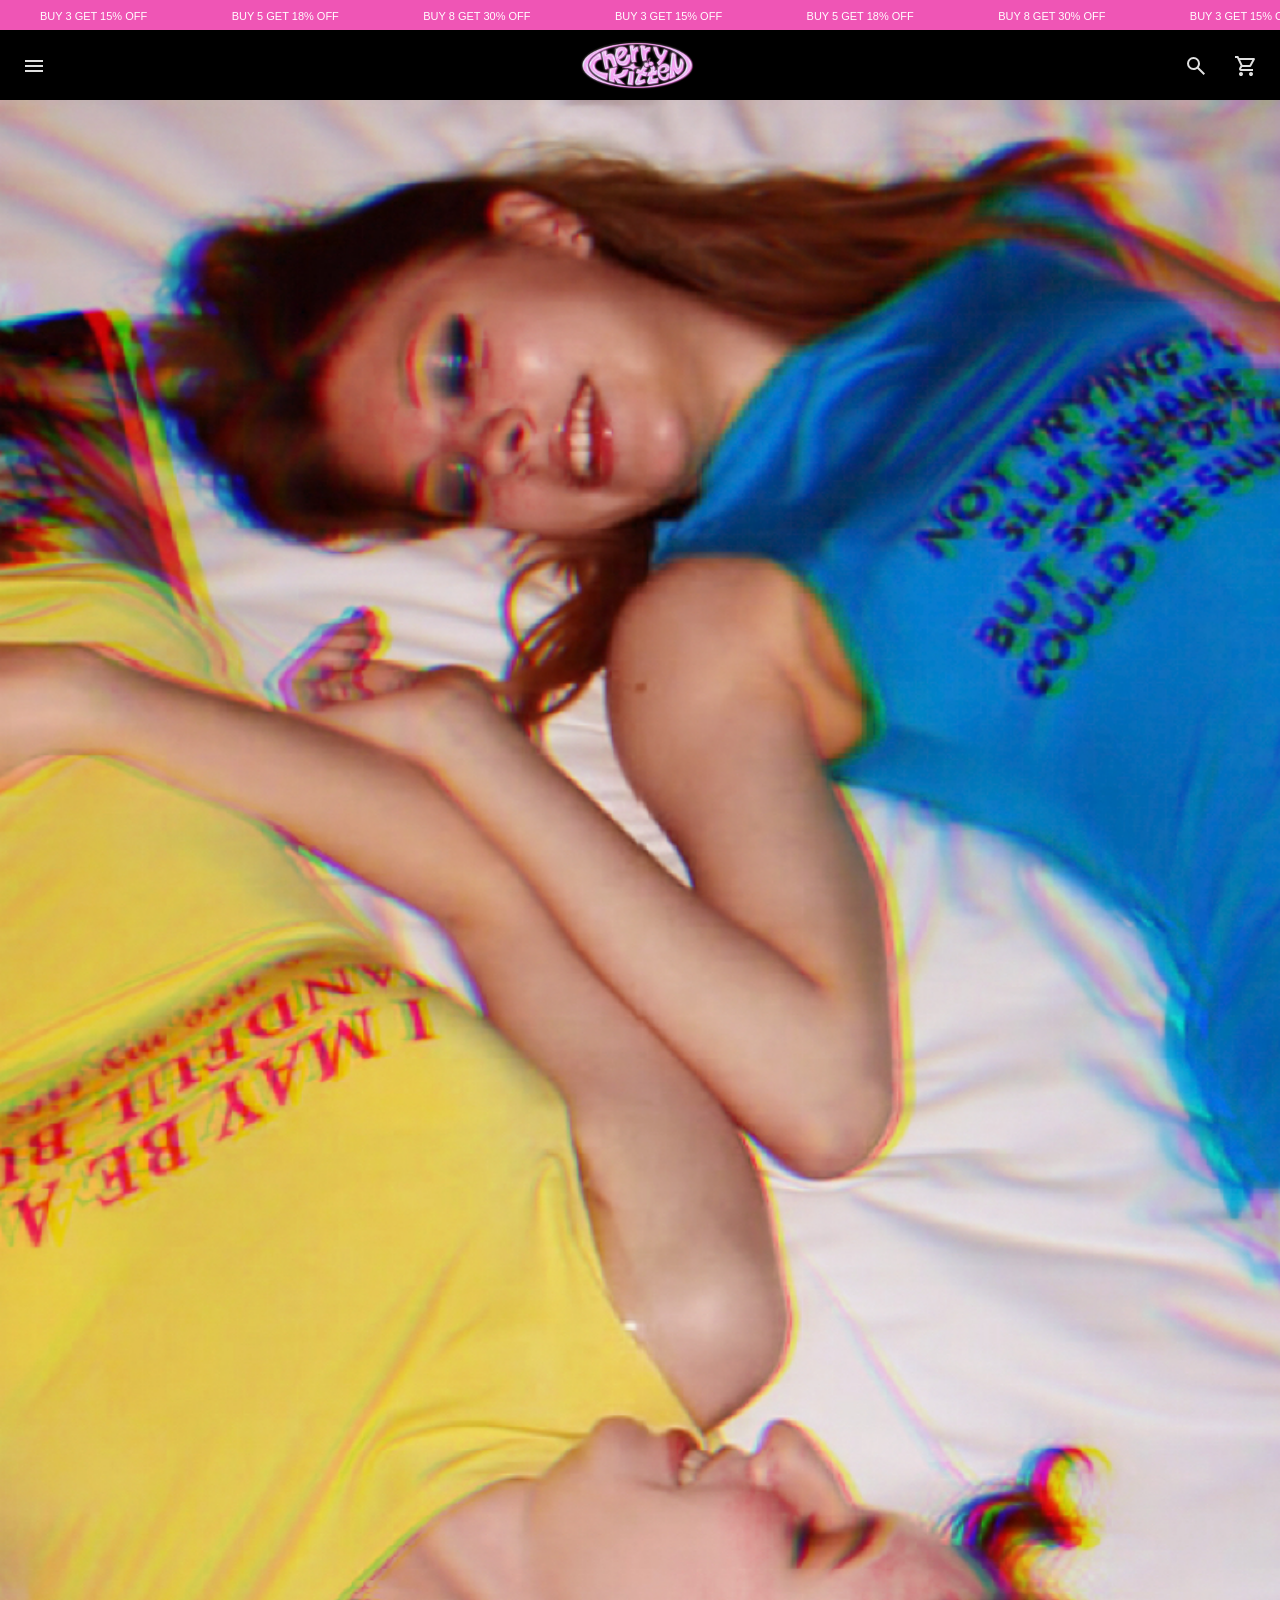
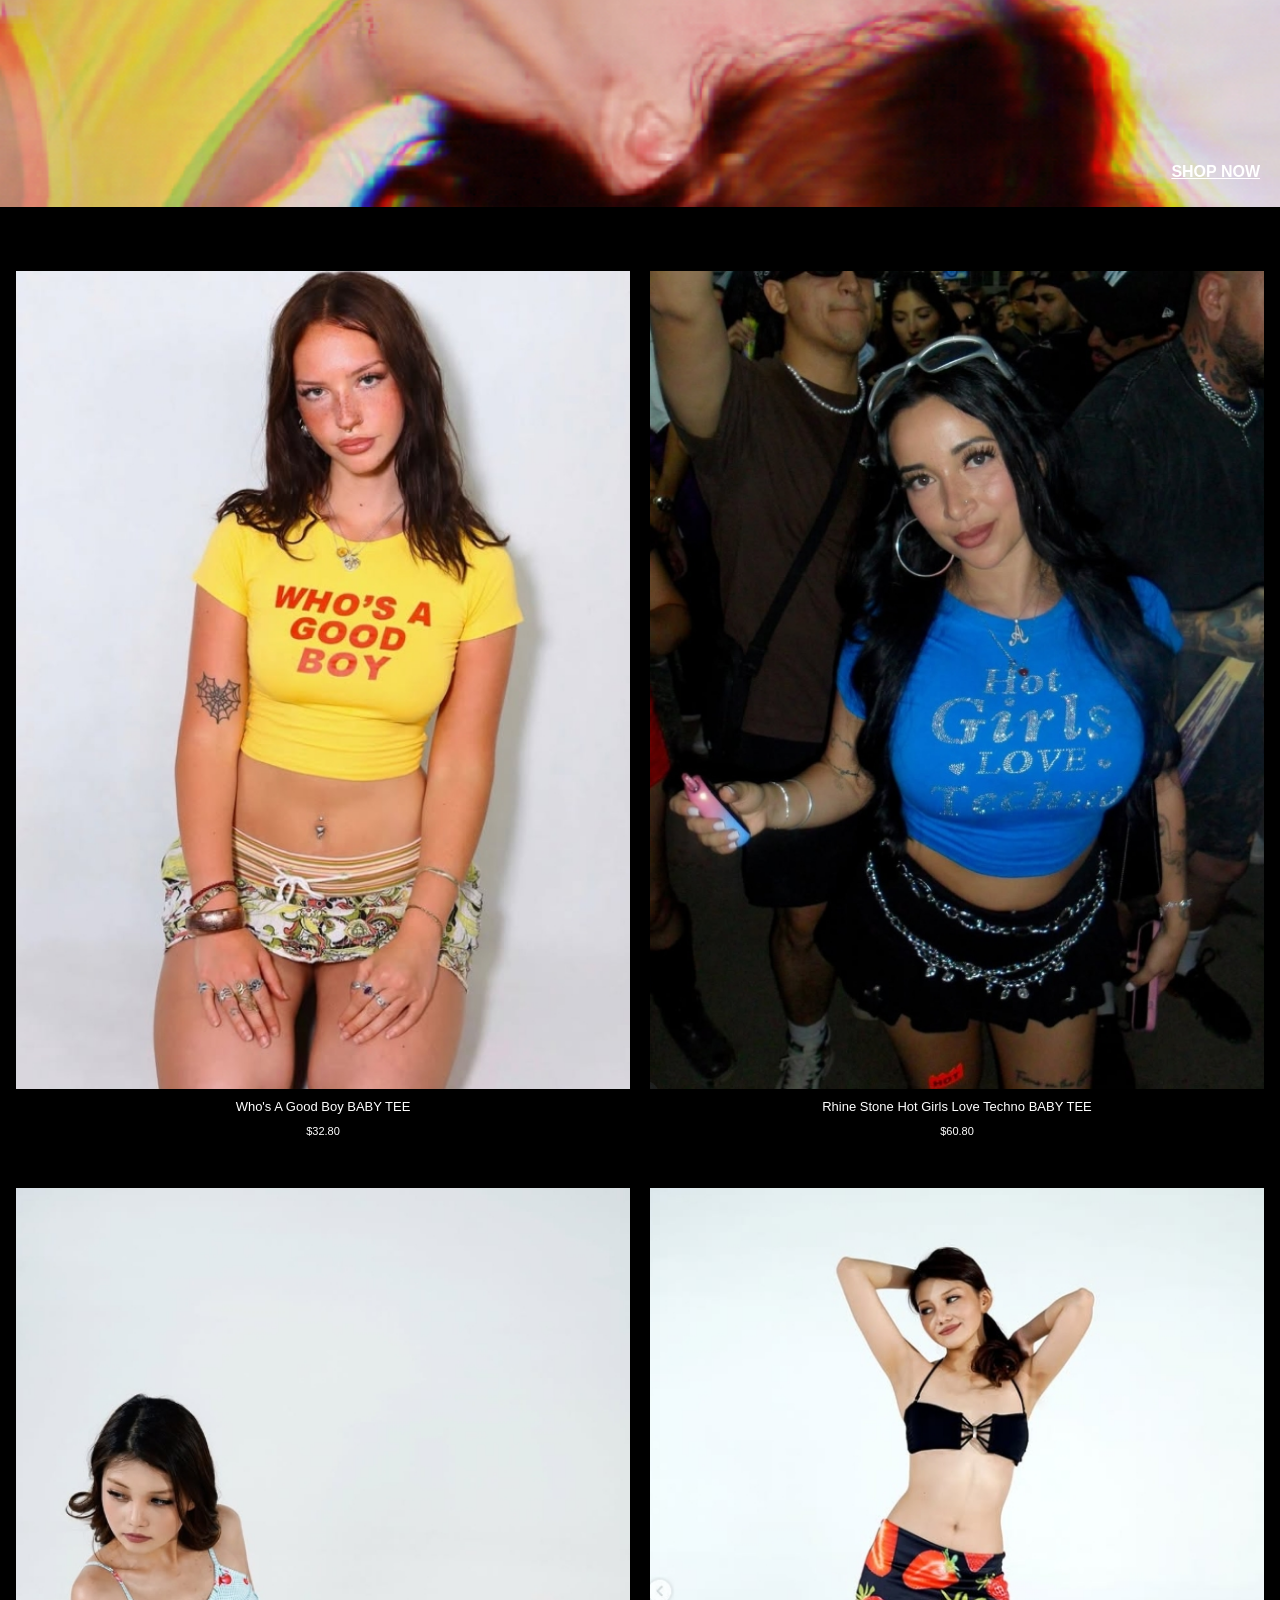
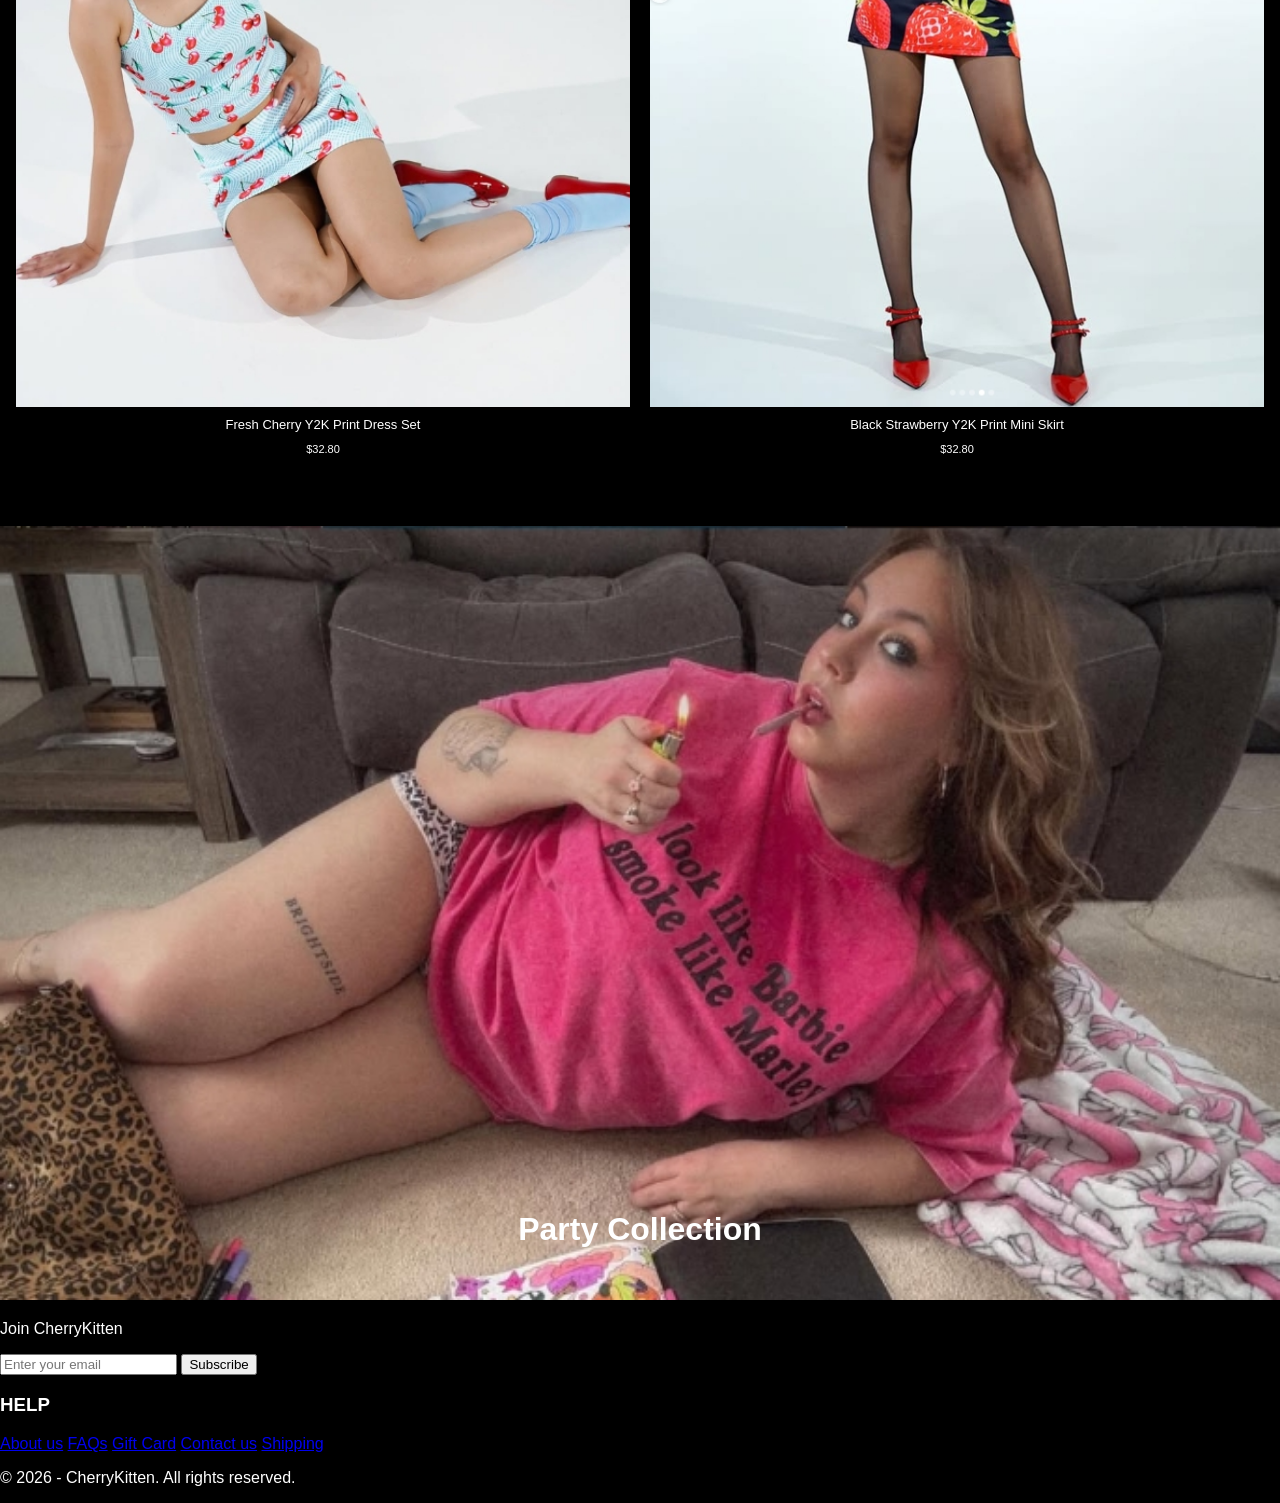
==== index.html @ 21495191 "build homepage: header, product grid, collection section" ====
<!DOCTYPE html>
<html lang="en">
<head>
    <meta charset="UTF-8">
    <meta name="viewport" content="width=device-width, initial-scale=1.0">
    <title>CherryKitten</title>
    <link rel="stylesheet" href="style.css">
</head>
<body>
    <div class="promo-bar">
        <div class="promo-track">
            <span>BUY 3 GET 15% OFF</span>
            <span>BUY 5 GET 18% OFF</span>
            <span>BUY 8 GET 30% OFF</span>
            <span>BUY 3 GET 15% OFF</span>
            <span>BUY 5 GET 18% OFF</span>
            <span>BUY 8 GET 30% OFF</span>
            <span>BUY 3 GET 15% OFF</span>
            <span>BUY 5 GET 18% OFF</span>
            <span>BUY 8 GET 30% OFF</span>
            <span>BUY 3 GET 15% OFF</span>
            <span>BUY 5 GET 18% OFF</span>
            <span>BUY 8 GET 30% OFF</span>
        </div>
    </div>

    <header class="header">
        <button class="icon-btn">
            <img src="images/menu.svg">
        </button>

        <a href="index.html" class="logo">
            <img src="images/logo.avif" alt="CherryKitten Logo">
        </a>

        <div class="header-icons">
            <button class ="icon-btn">
                <img src="images/search.svg">
            </button>

            <button class="icon-btn">
                <img src="images/cart.svg">
            </button>
        </div>
    </header>

    <main>
        
        <section class="hero">
            <img src="images/herobanner4.jpg" alt="Models wearing CherryKitten clothings" class="hero-img">
            <a href="#products" class="shop-link">SHOP NOW</a>
        </section>

        <section id="products" class="products">
            <article class="product-card">
                <img src="images/yellowbabytee.jpeg" alt="Yellow baby tee">
                <h2>Who's A Good Boy BABY TEE</h2>
                <p>$32.80</p>
            </article>

            <article class="product-card">
                <img src="images/bluebabytee.jpeg" alt="Blue baby tee">
                <h2>Rhine Stone Hot Girls Love Techno BABY TEE</h2>
                <p>$60.80</p>
            </article>

             <article class="product-card">
                <img src="images/cherry.jpeg" alt="Cherry print dress set">
                <h2>Fresh Cherry Y2K Print Dress Set</h2>
                <p>$32.80</p>
            </article>

             <article class="product-card">
                <img src="images/strawberry.jpeg" alt="Black Strawberry mini skirt">
                <h2>Black Strawberry Y2K Print Mini Skirt</h2>
                <p>$32.80</p>
            </article>
        </section>

        <section class="collection">
            <img src="images/collection.jpeg" alt="Party collection">
            <h2>Party Collection</h2>
        </section>

    </main>

    <footer class="footer">
        <p>Join CherryKitten</p>

        <form>
            <input type="email" placeholder="Enter your email">
            <button type="submit">Subscribe</button>
        </form>

        <h3>HELP</h3>
        <a href="#">About us</a>
        <a href="#">FAQs</a>
        <a href="#">Gift Card</a>
        <a href="#">Contact us</a>
        <a href="#">Shipping</a>

        <p class="copyright">© 2026 - CherryKitten. All rights reserved.</p>
    </footer>

    <script src="script.js"></script>
</body>
</html>
---- style.css ----
body {
    margin: 0;
    background: black;
    color: white;
    font-family:Arial, Helvetica, sans-serif;
}

.promo-bar {
    background: #ef55b5;
    overflow: hidden;
    white-space: nowrap;
    padding: 6px 0;
}

.promo-track {
    display: inline-block;
    animation: scrollText 20s linear infinite;
}

.promo-track span {
    margin: 0 40px;
    font-size: 11px;
    color: white;
}

@keyframes scrollText {
    0% {
        transform: translateX(0);
    }
    100% {
        transform: translateX(-50%);
    }
}

.header {
    display: grid;
    grid-template-columns: 1fr auto 1fr;
    align-items: center;
    padding:0 16px;
    height: 70px;
    background: black;
}

.logo {
    justify-self:center;
}

.logo img {
    width: 120px;
    align-items: center;
}

.header-icons {
    justify-self: end;
    display: flex;
    gap: 14px;
}

.header > .icon-btn {
    justify-self: start;
}

.icon-btn {
    background: none;
    border: none;
    filter:invert(1);
}

.hero {
    position: relative;
}

.hero img {
    width: 100%;
    justify-self: center;
}

.shop-link {
    position:absolute;
    right: 20px;
    bottom: 30px;
    color: white;
    font-weight: bold;
}

.products {
    display: grid;
    grid-template-columns: repeat(2, minmax(0, 1fr));
    gap: 40px 20px;
    padding: 60px 16px;
}

.product-card {
    text-align: center;
}

.product-card img {
    width: 100%;
    aspect-ratio: 3 / 4;
    object-fit: cover;
    display: block;
}

.product-card h2 {
    font-size: 13px;
    font-weight: normal;
    margin: 10px 0 5px;
}

.product-card p {
    font-size: 11px;
}

.collection {
    position: relative;
}

.collection img {
    width: 100%;
}

.collection h2 {
    position: absolute;
    left: 50%;
    bottom: 30px;
    transform: translateX(-50%);
    font-size: 32px;
    white-space: nowrap;
}
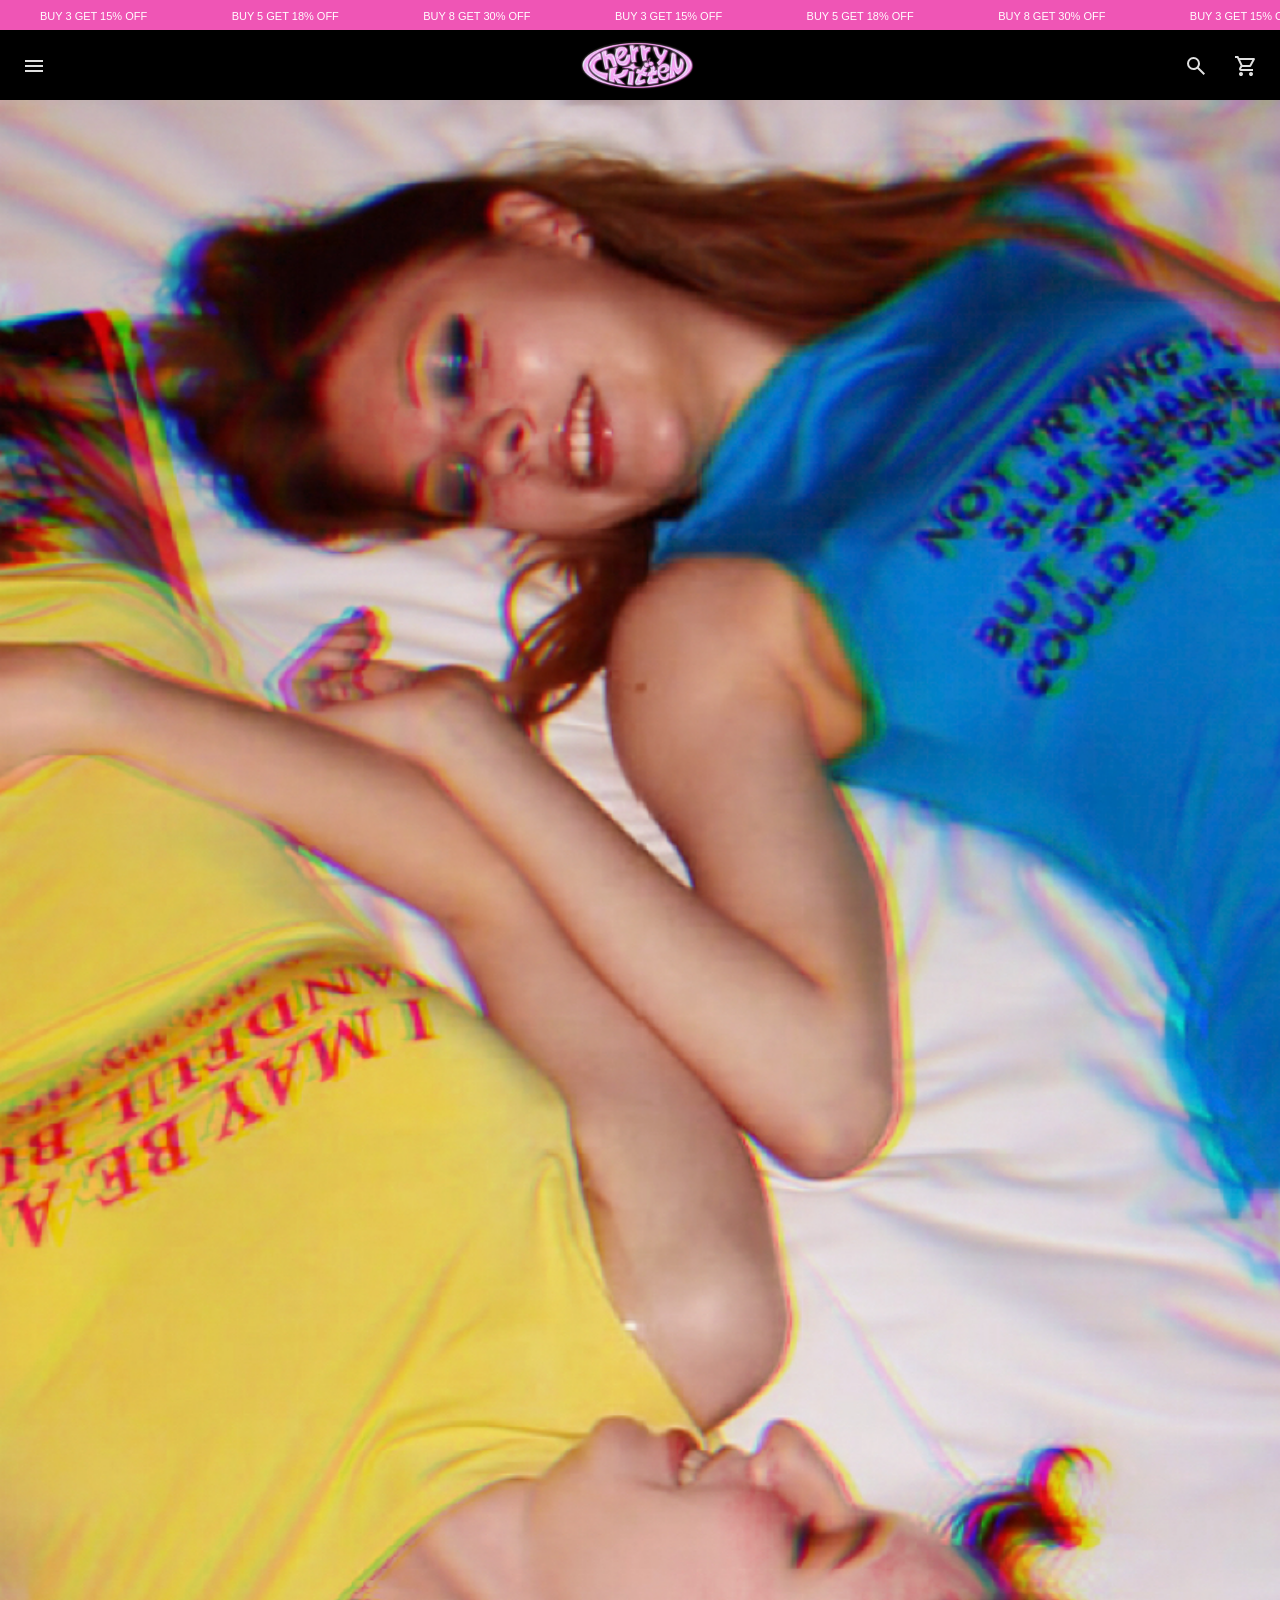
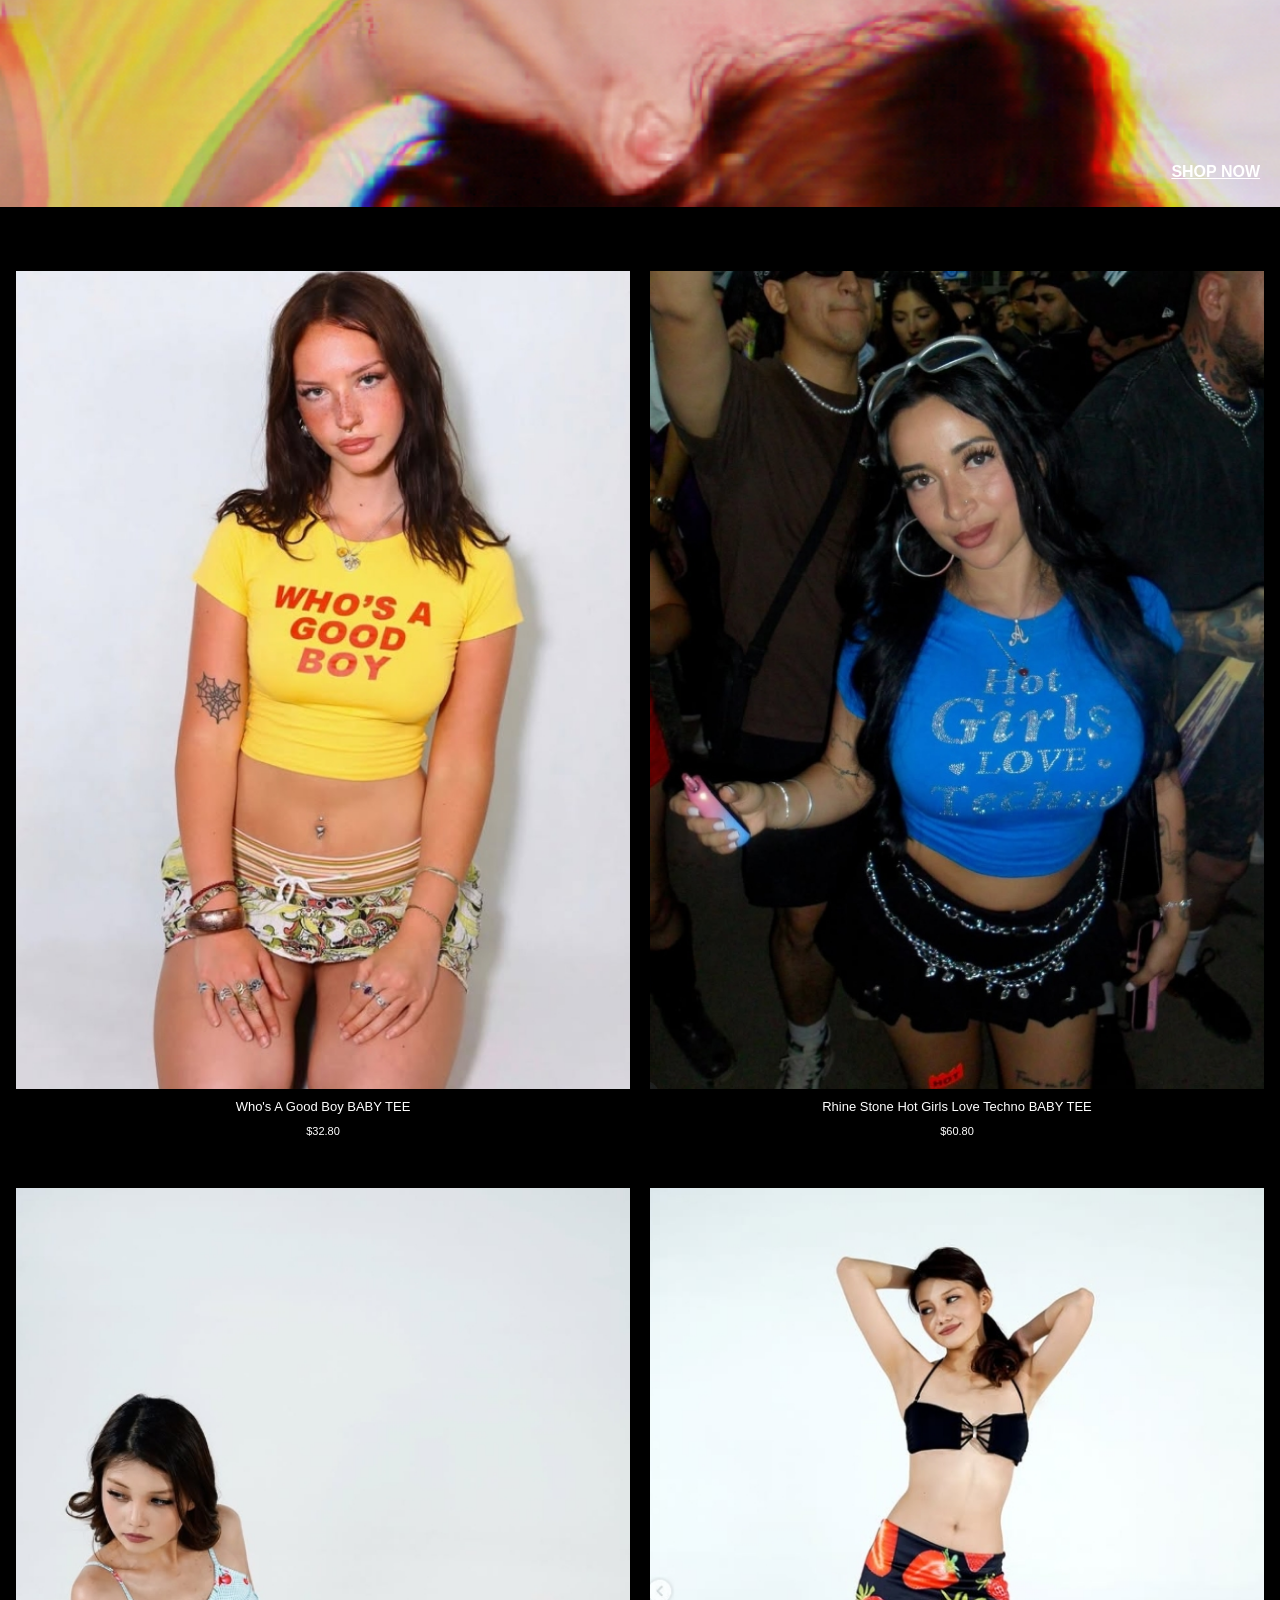
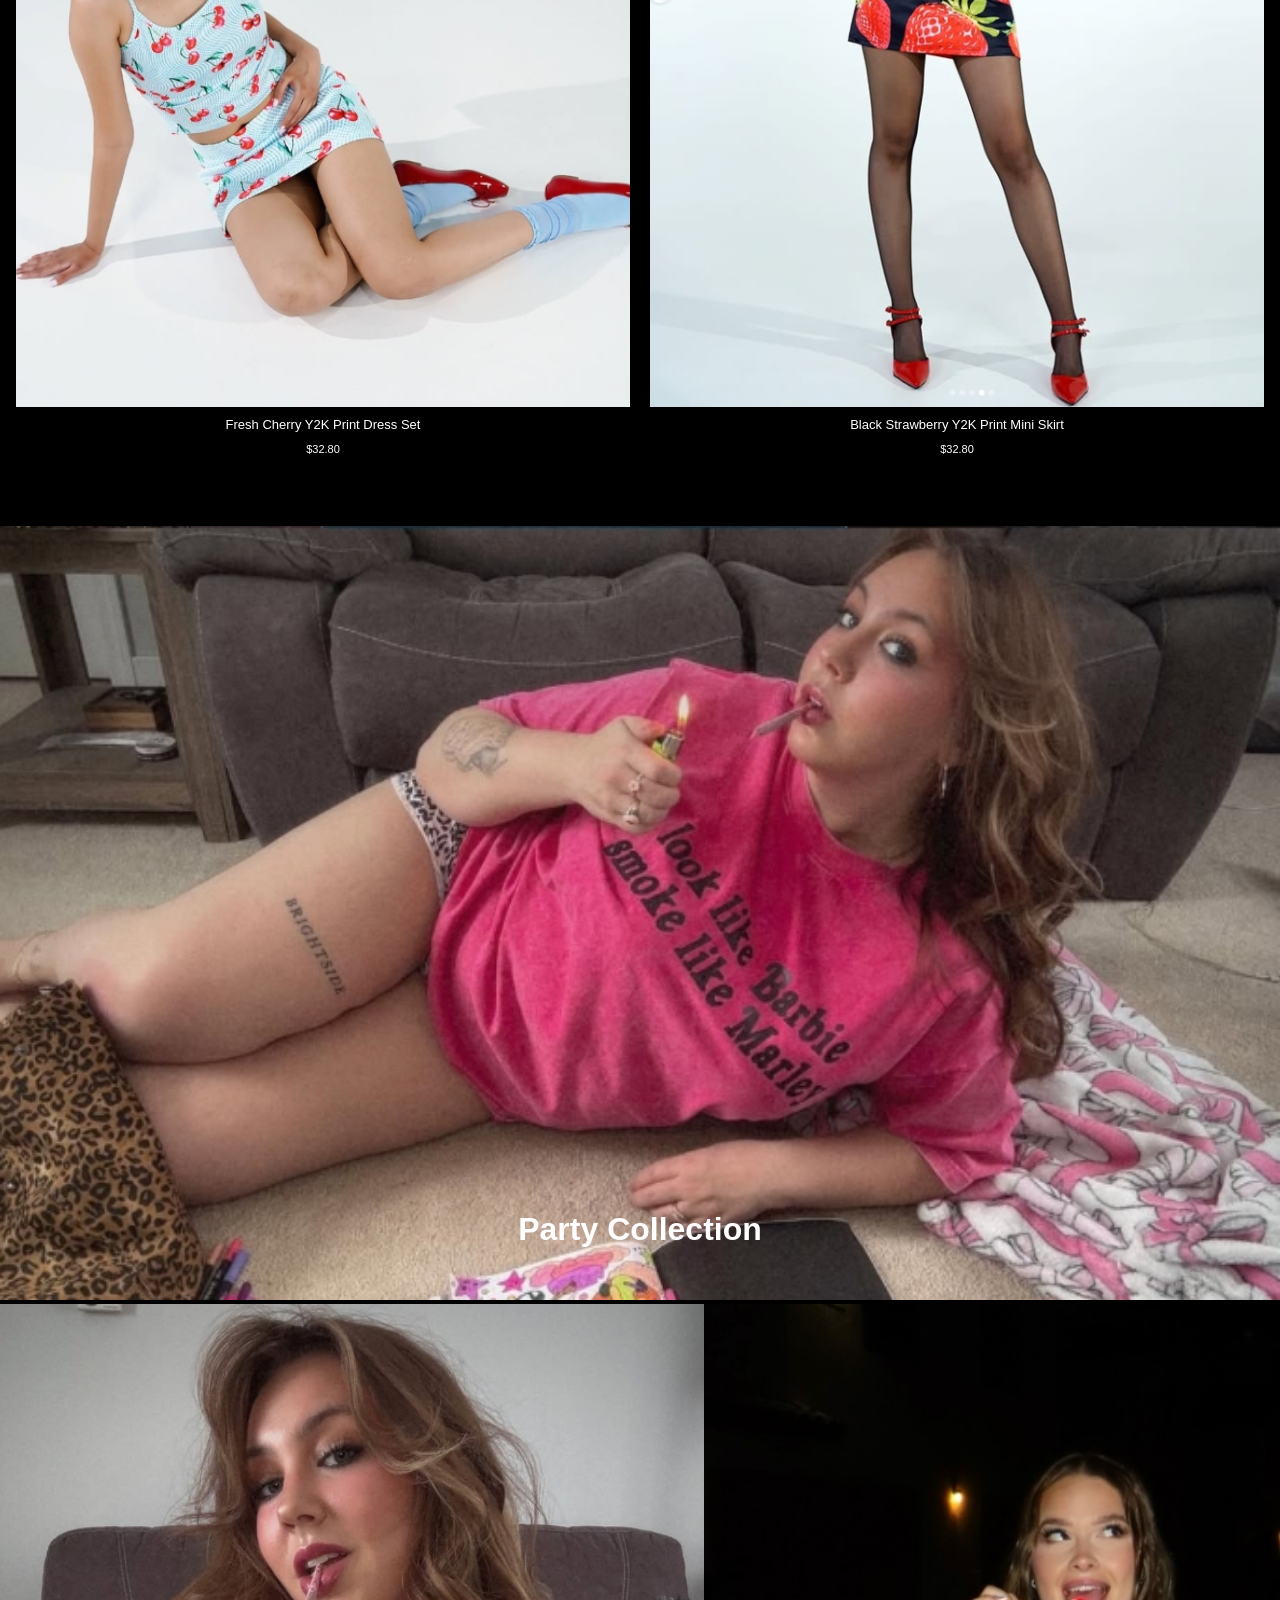
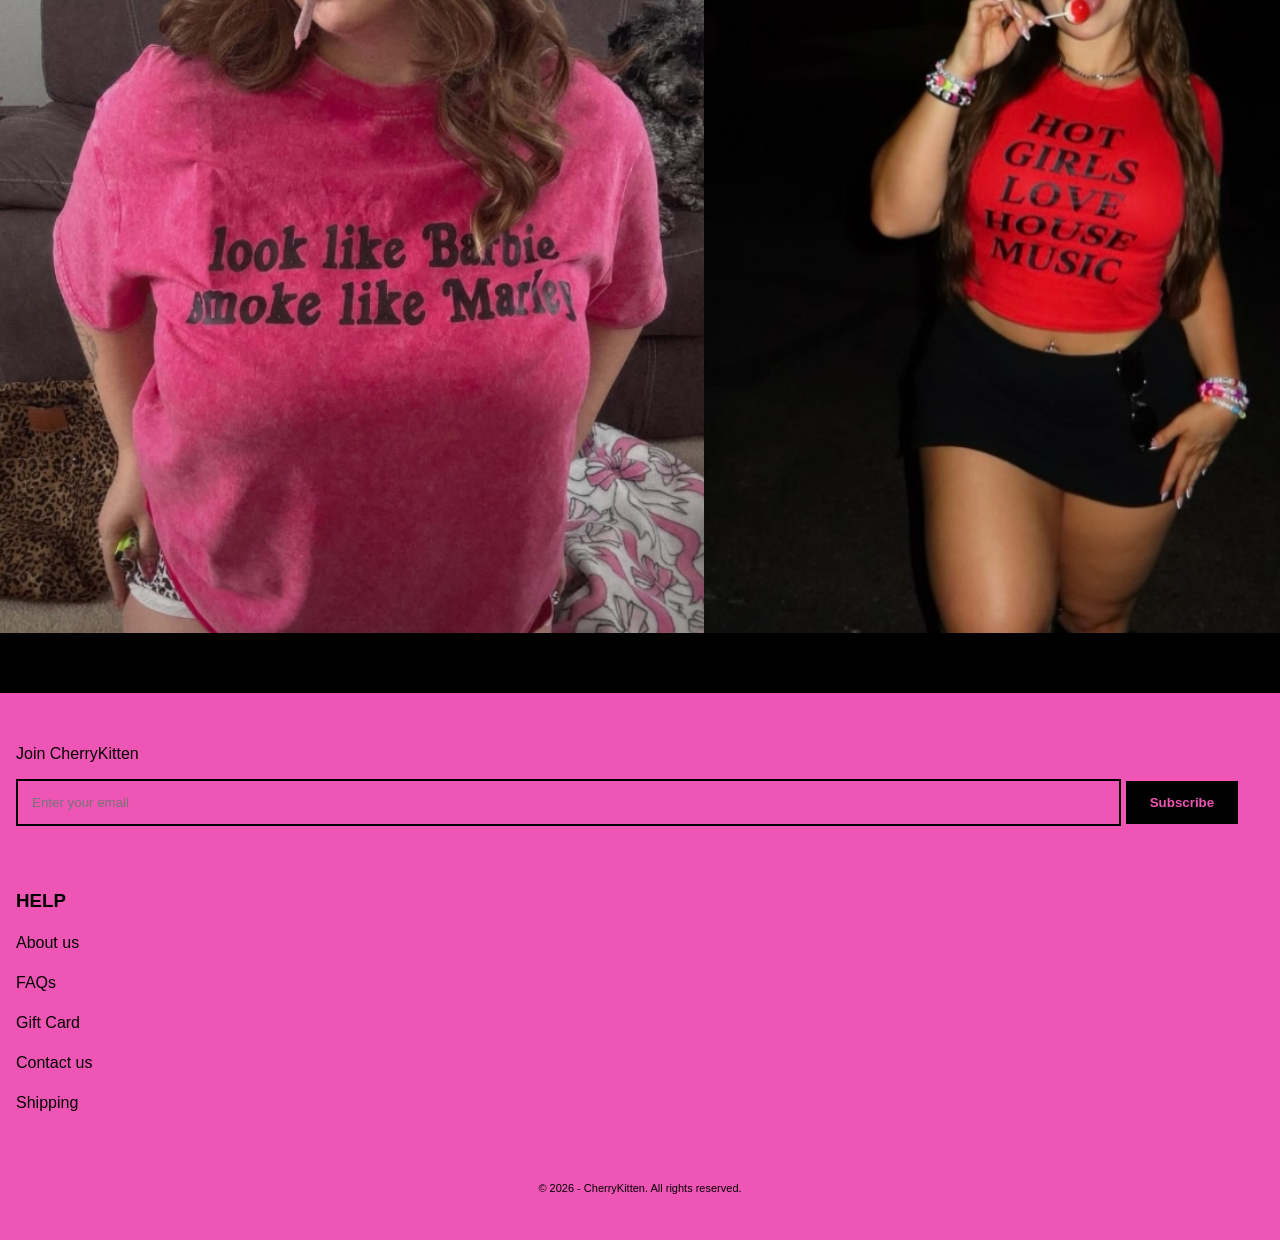
==== commit 480a2e6d: "add horizontal scroll bar under the collection banner" ====
--- a/index.html
+++ b/index.html
@@ -82,6 +82,12 @@
             <h2>Party Collection</h2>
         </section>
 
+        <section class="collection-scroll">
+            <img src="images/partycollection scroll1.jpeg" alt="Collection 1">
+            <img src="images/partycollection scroll2.jpeg" alt="Collection 2">
+            <img src="images/partycollection scroll3.jpeg" alt="Collection 3">
+        </section>
+
     </main>
 
     <footer class="footer">
--- a/style.css
+++ b/style.css
@@ -126,4 +126,61 @@
     transform: translateX(-50%);
     font-size: 32px;
     white-space: nowrap;
-}+}
+
+.collection-scroll {
+    display: flex;
+    overflow-x: auto;
+    gap: 0;
+    background: black;
+}
+
+.collection-scroll img {
+    width: 55%;
+    min-width: 55%;
+    anchor-scope: 3 / 4;
+    object-fit: cover;
+    display: block;
+    margin-bottom: 60px;
+}
+
+.footer {
+    background:#ef55b5;
+    color: black;
+    padding: 36px 16px;
+}
+
+.footer input {
+    width: 86%;
+    padding: 14px;
+    border: 2px solid black;
+    background: transparent;
+    margin-bottom: 14px;
+}
+
+.footer button {
+    background: black;
+    color:#ef55b5;
+    border: none;
+    padding: 14px 24px;
+    font-weight: bold;
+}
+
+.footer h3 {
+    margin-top: 50px;
+}
+
+.footer a {
+    display: block;
+    color: black;
+    text-decoration: none;
+    margin: 22px 0;
+}
+
+.copyright {
+    text-align: center;
+    margin-top: 70px;
+    margin-bottom: 10px;
+    font-size: 11px;
+}
+
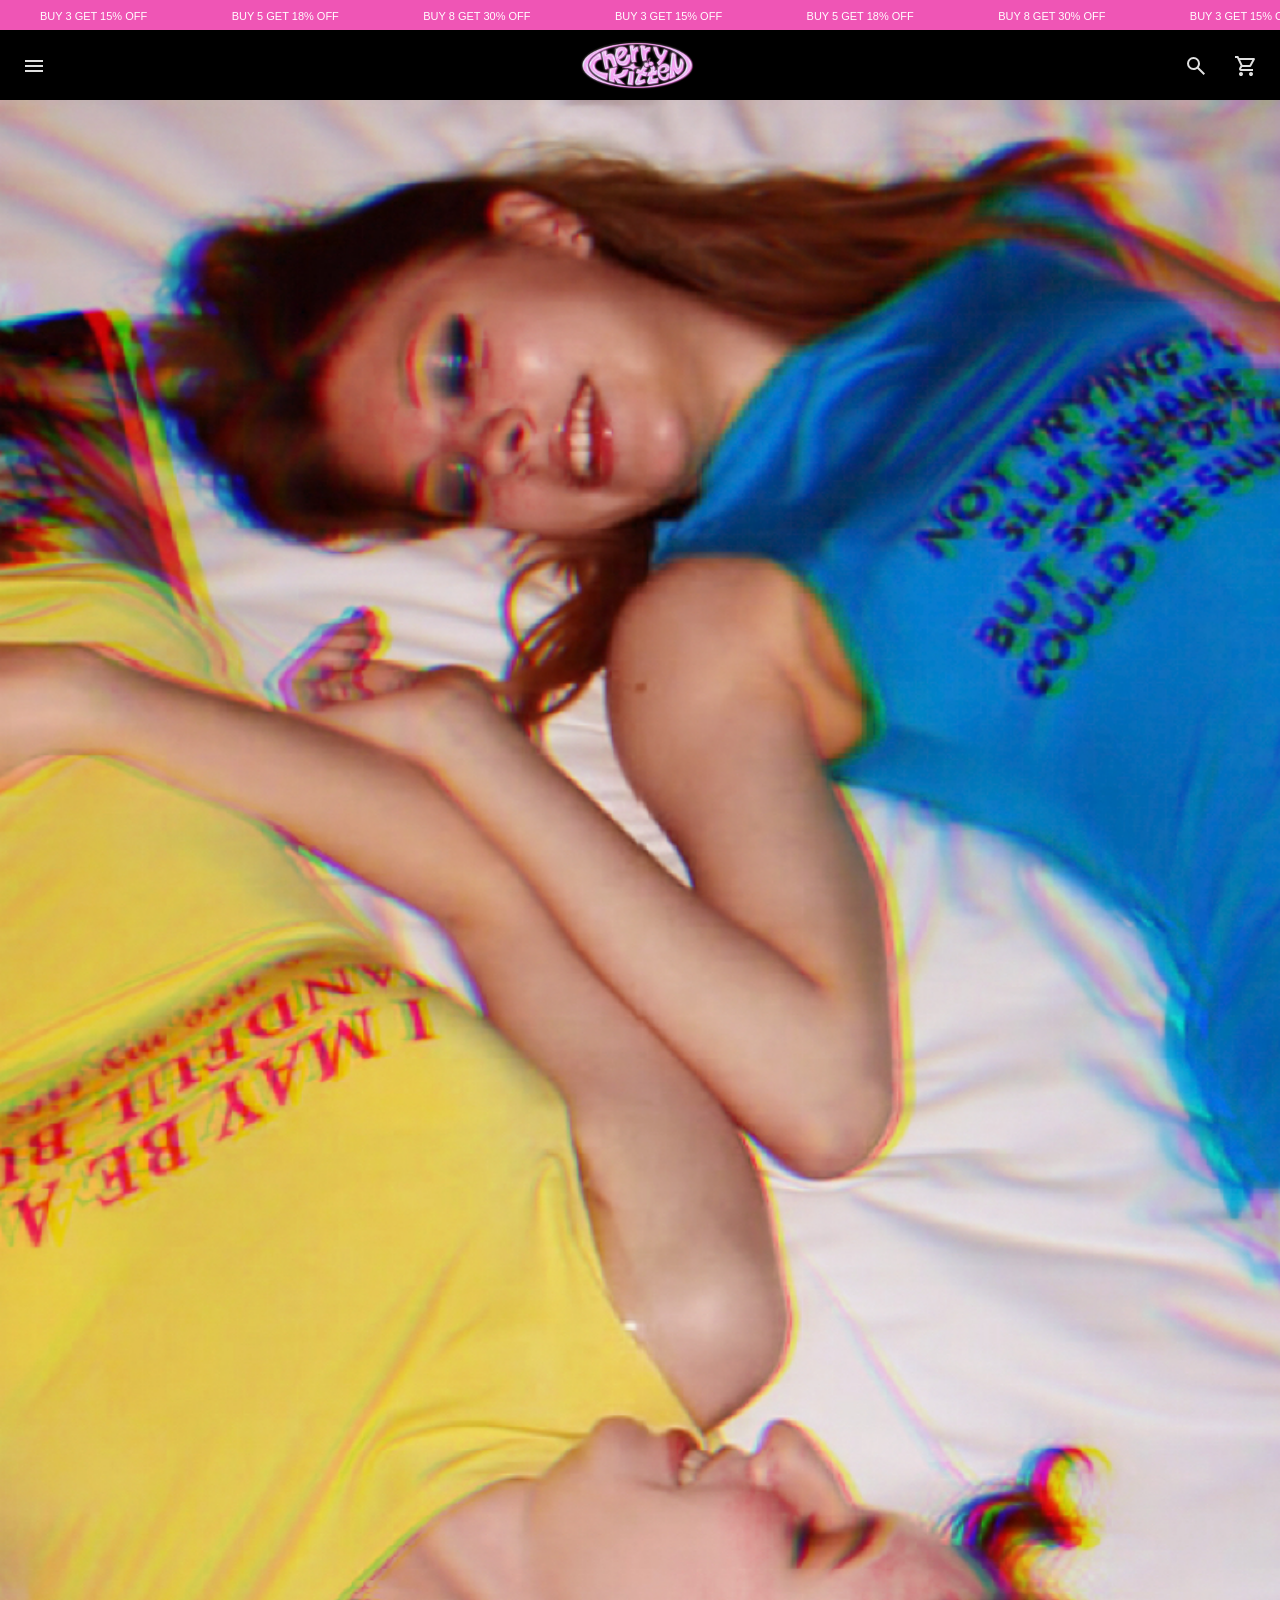
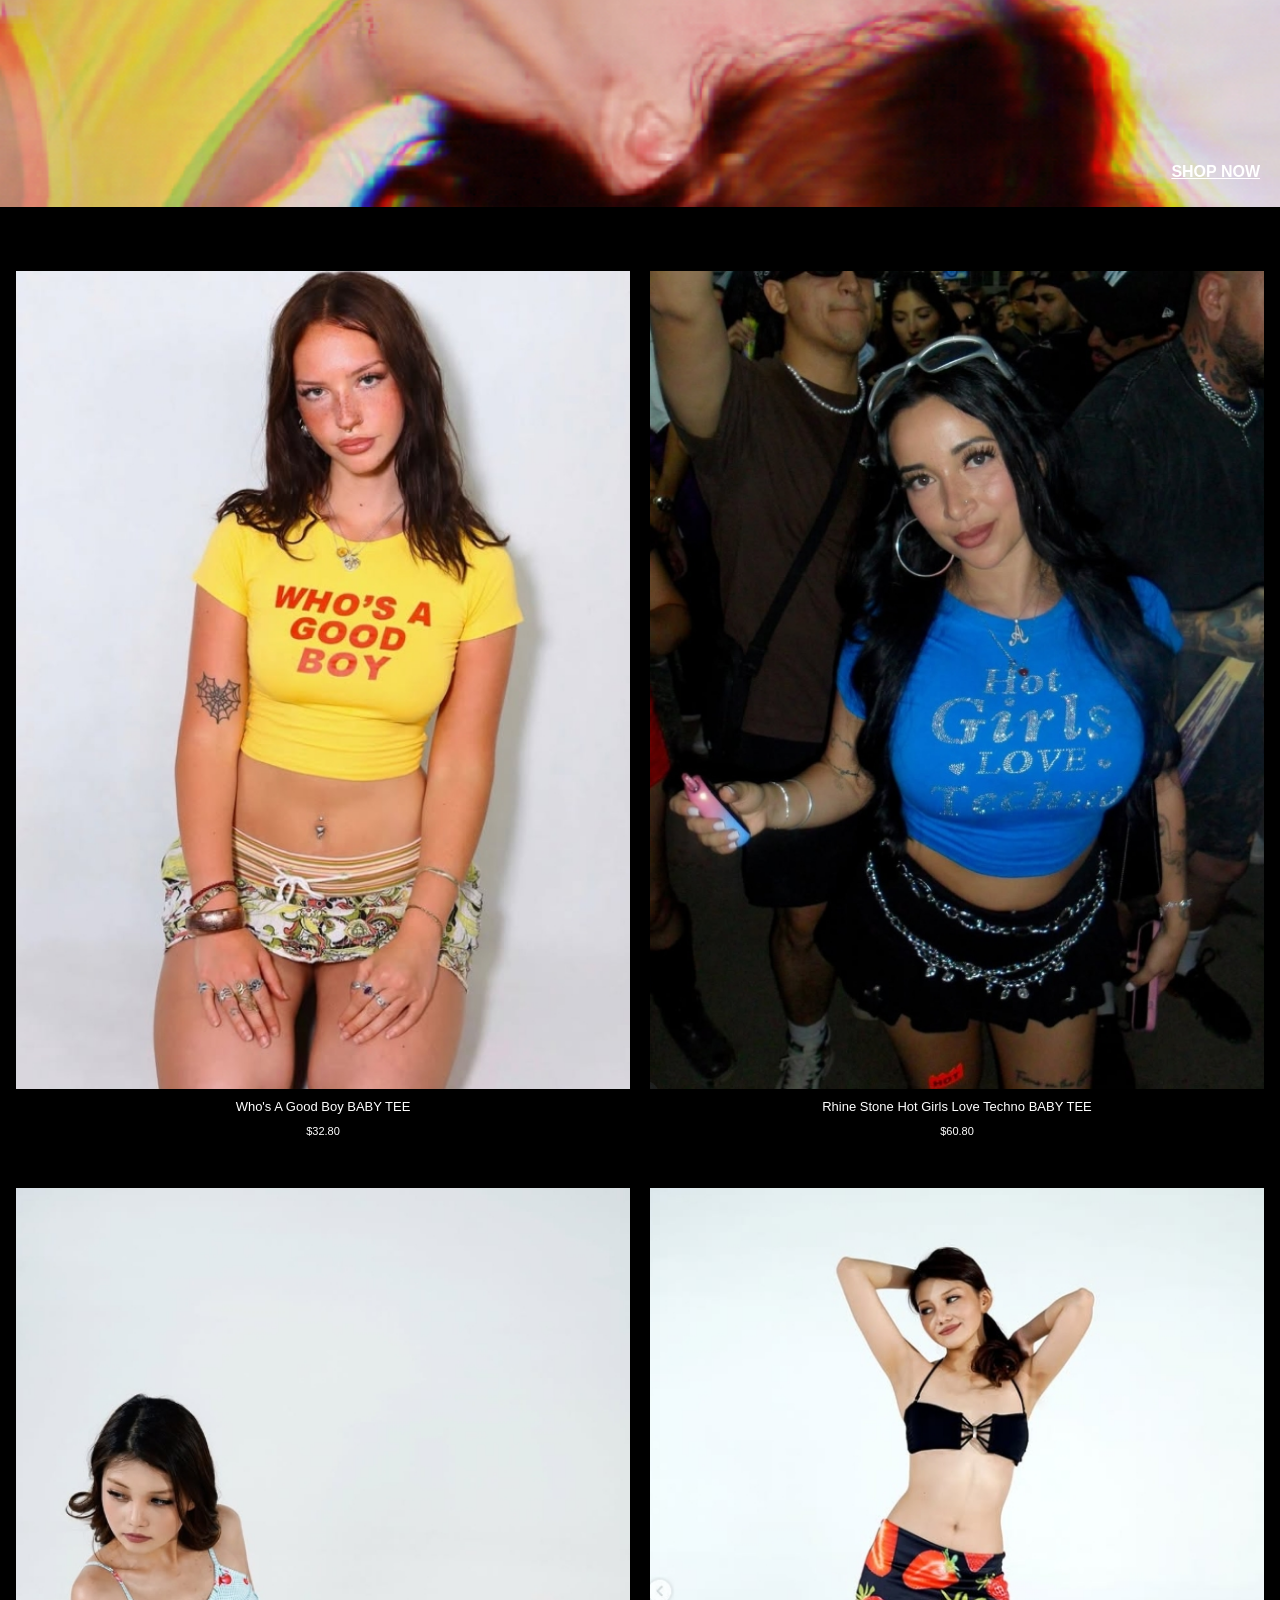
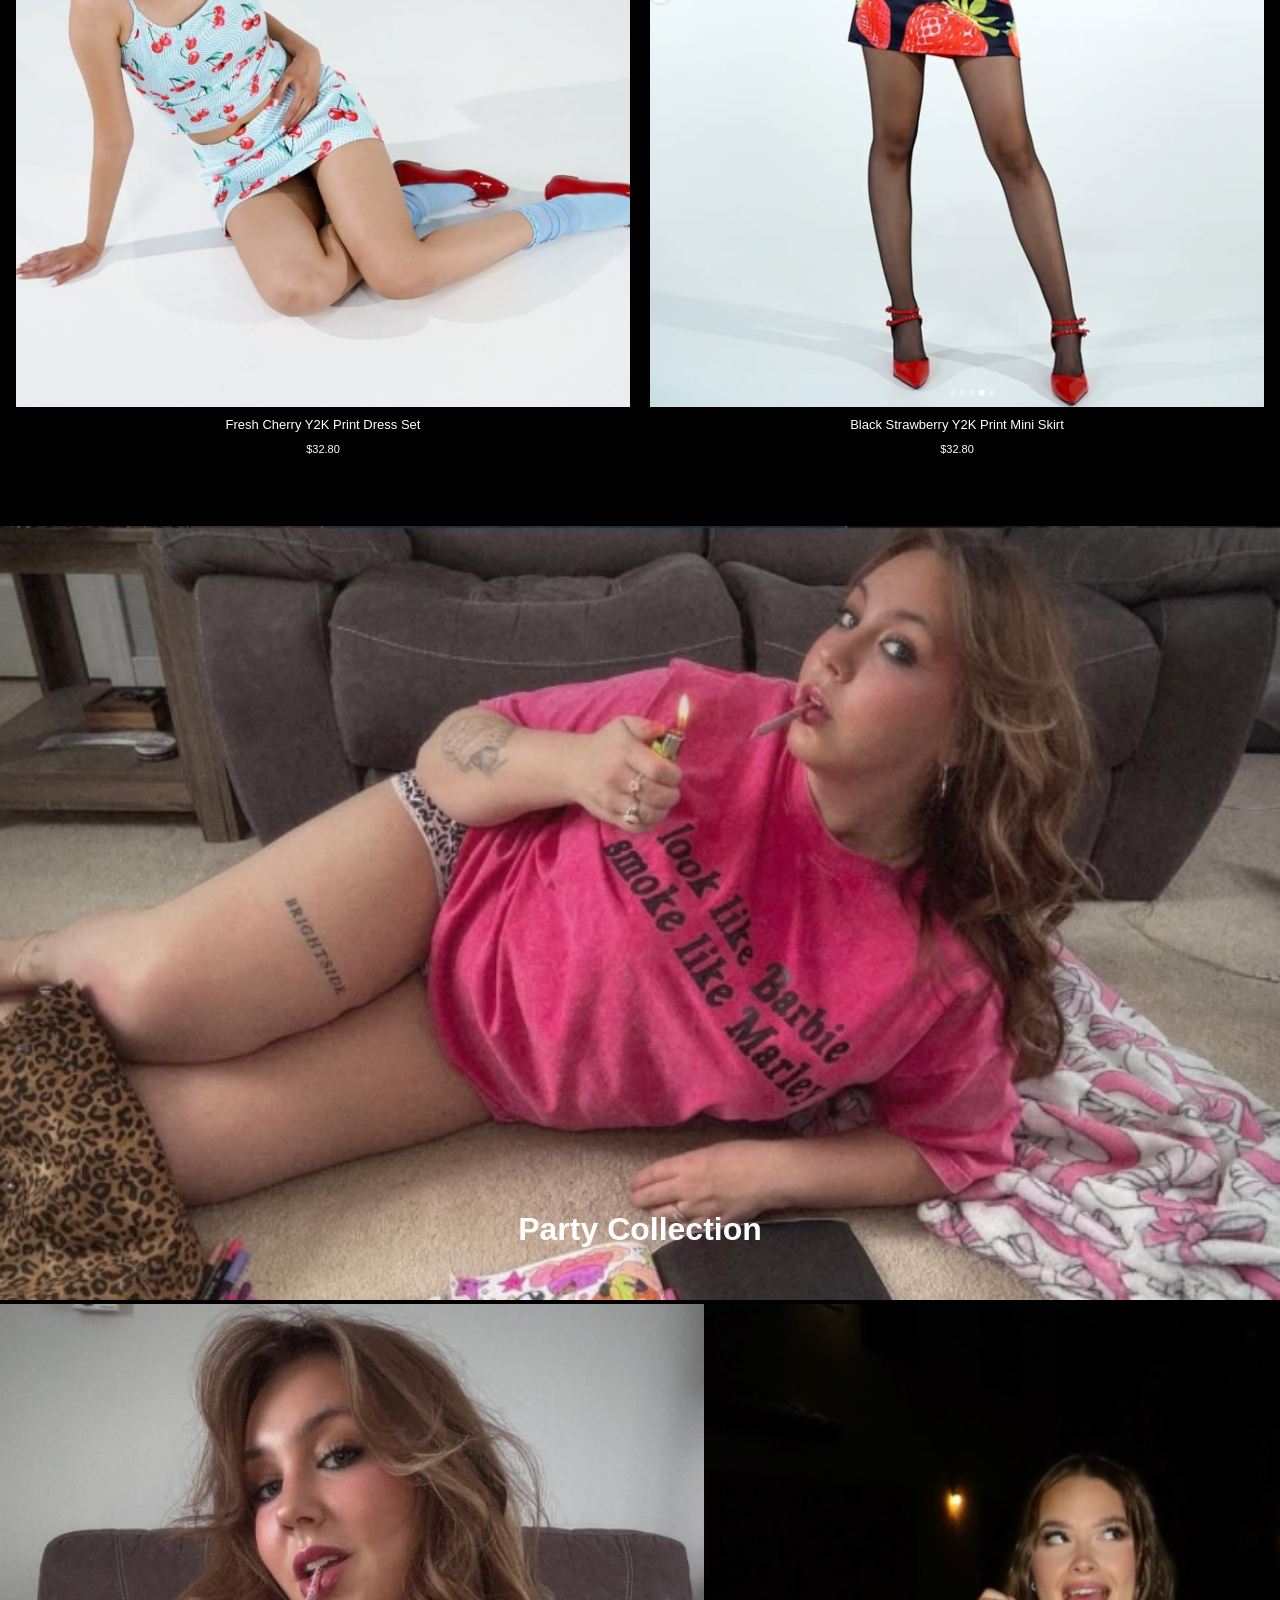
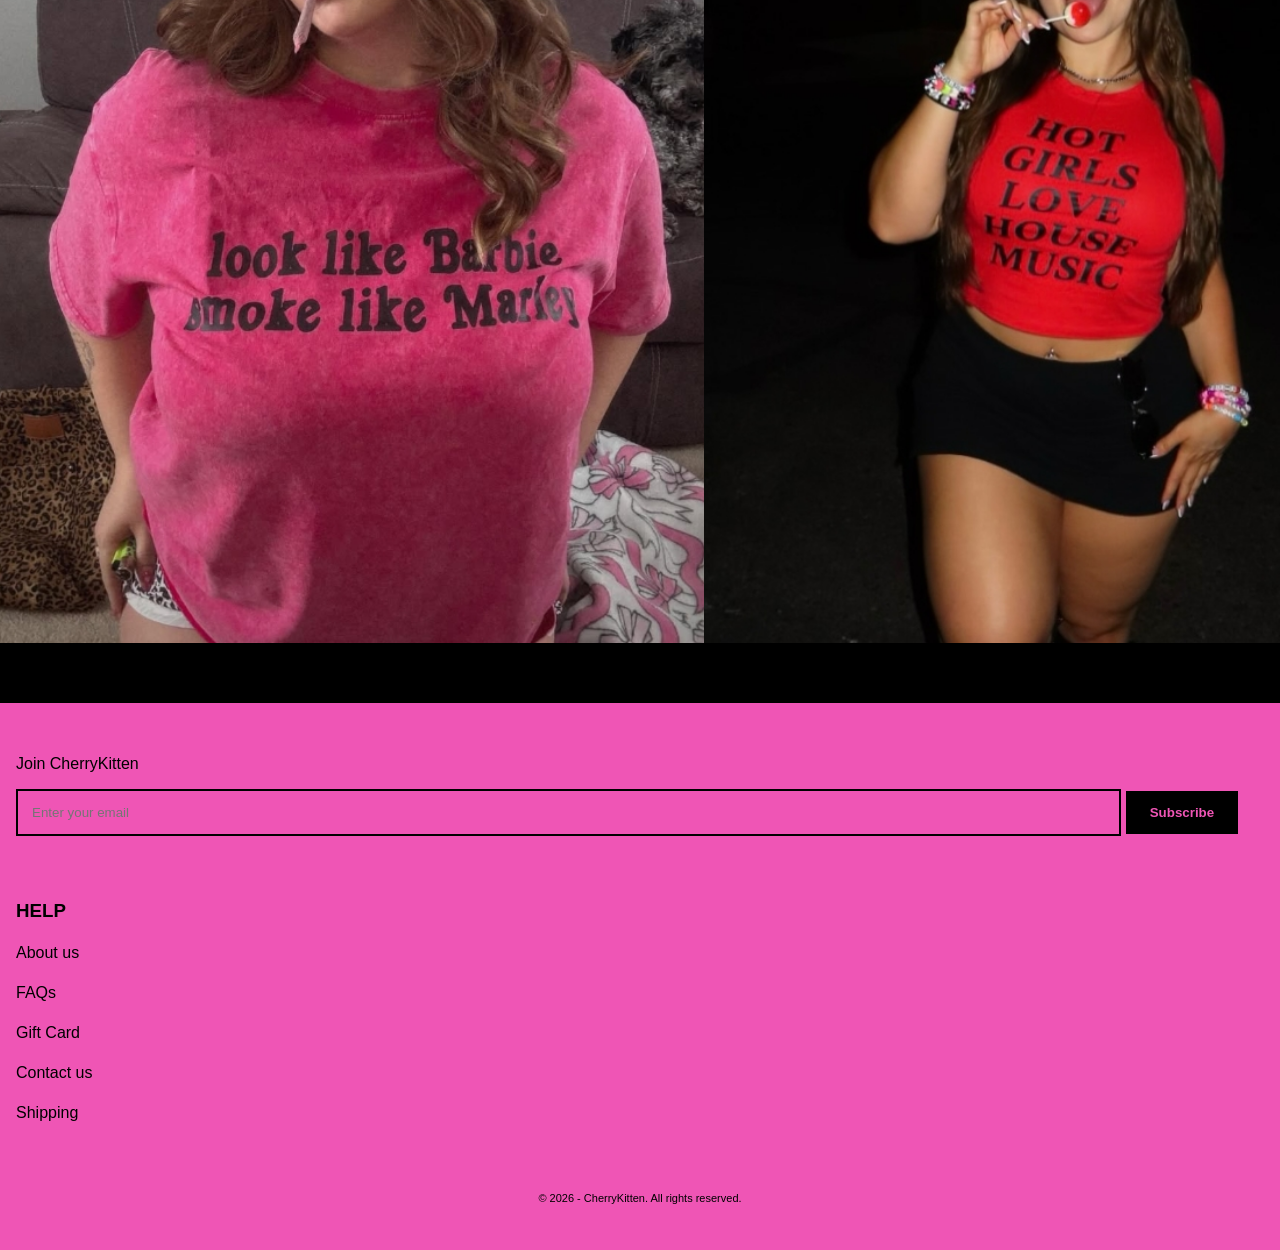
==== commit 50036ec7: "build product details page html structure" ====
--- a/index.html
+++ b/index.html
@@ -53,7 +53,9 @@
 
         <section id="products" class="products">
             <article class="product-card">
-                <img src="images/yellowbabytee.jpeg" alt="Yellow baby tee">
+                <a href="product.html">
+                    <img src="images/yellowbabytee.jpeg" alt="Yellow baby tee">
+                </a>
                 <h2>Who's A Good Boy BABY TEE</h2>
                 <p>$32.80</p>
             </article>
--- a/style.css
+++ b/style.css
@@ -138,7 +138,7 @@
 .collection-scroll img {
     width: 55%;
     min-width: 55%;
-    anchor-scope: 3 / 4;
+    aspect-ratio: 3 / 4;
     object-fit: cover;
     display: block;
     margin-bottom: 60px;
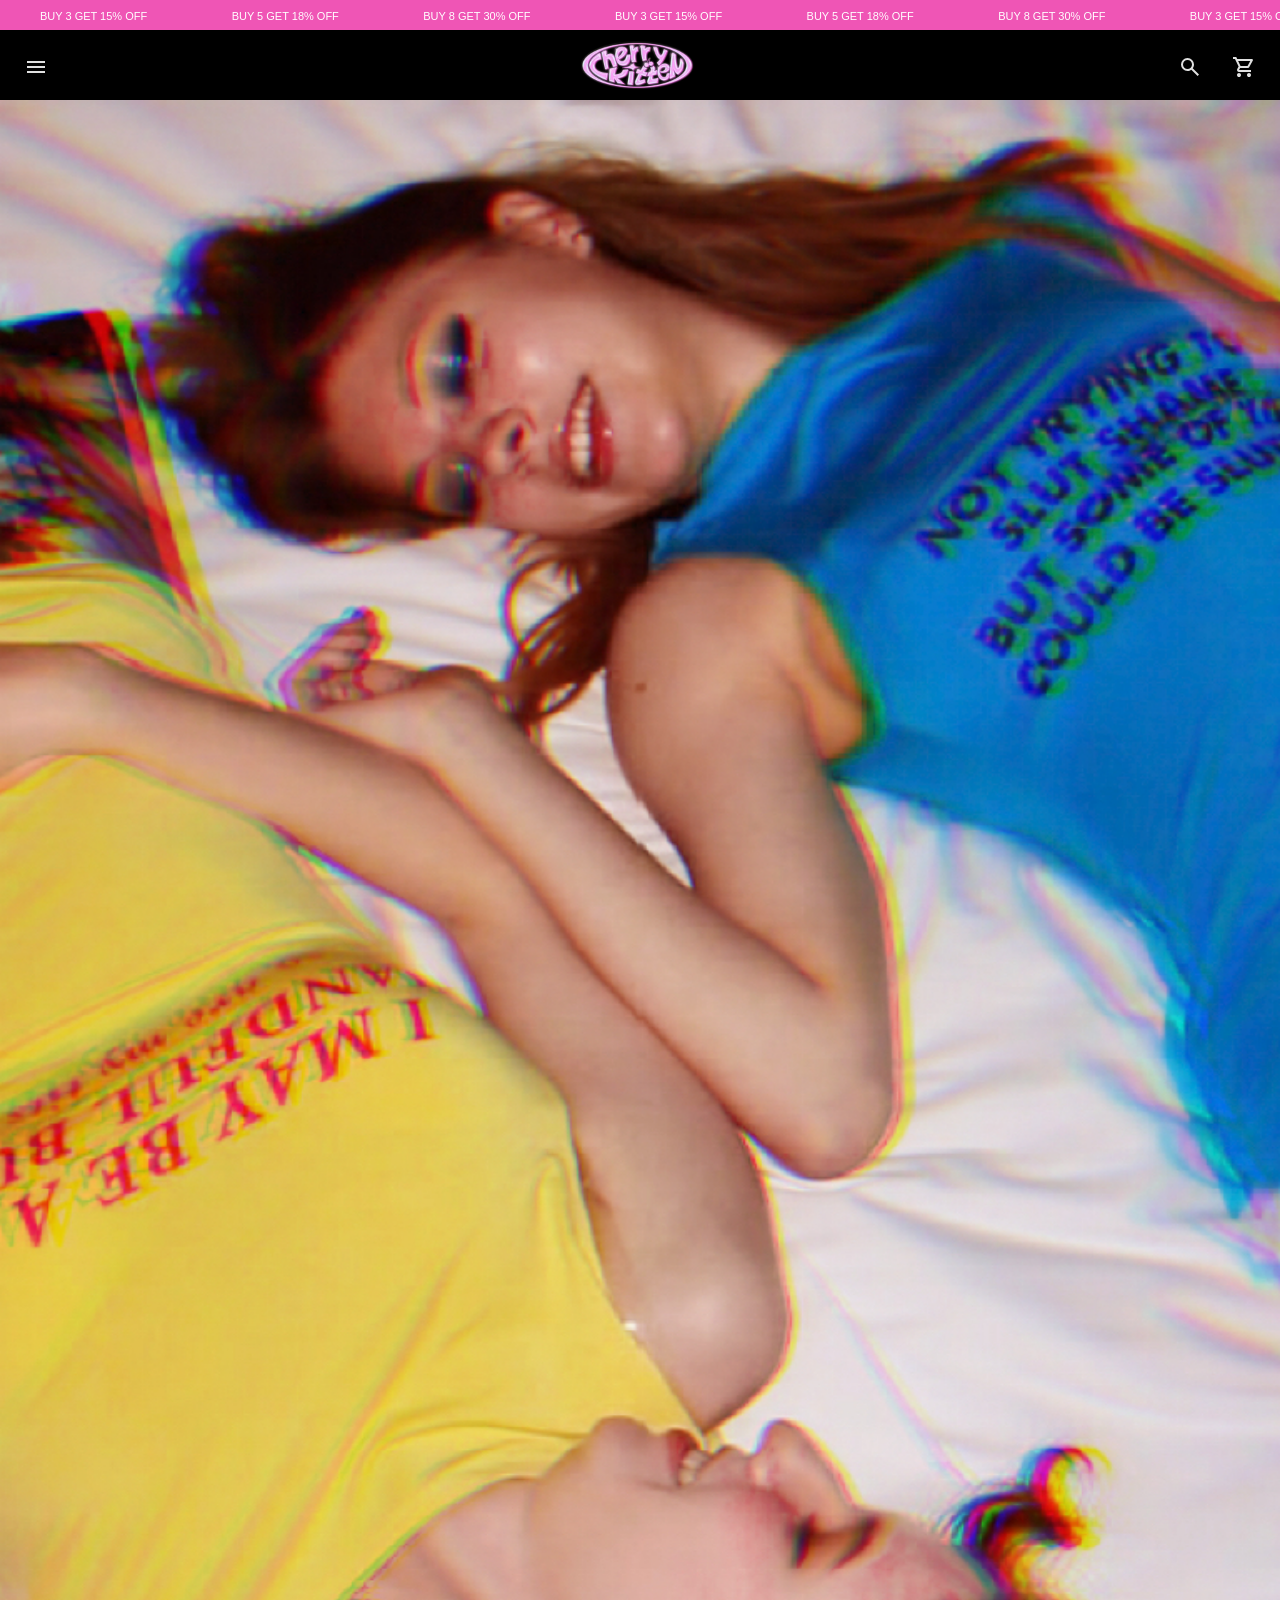
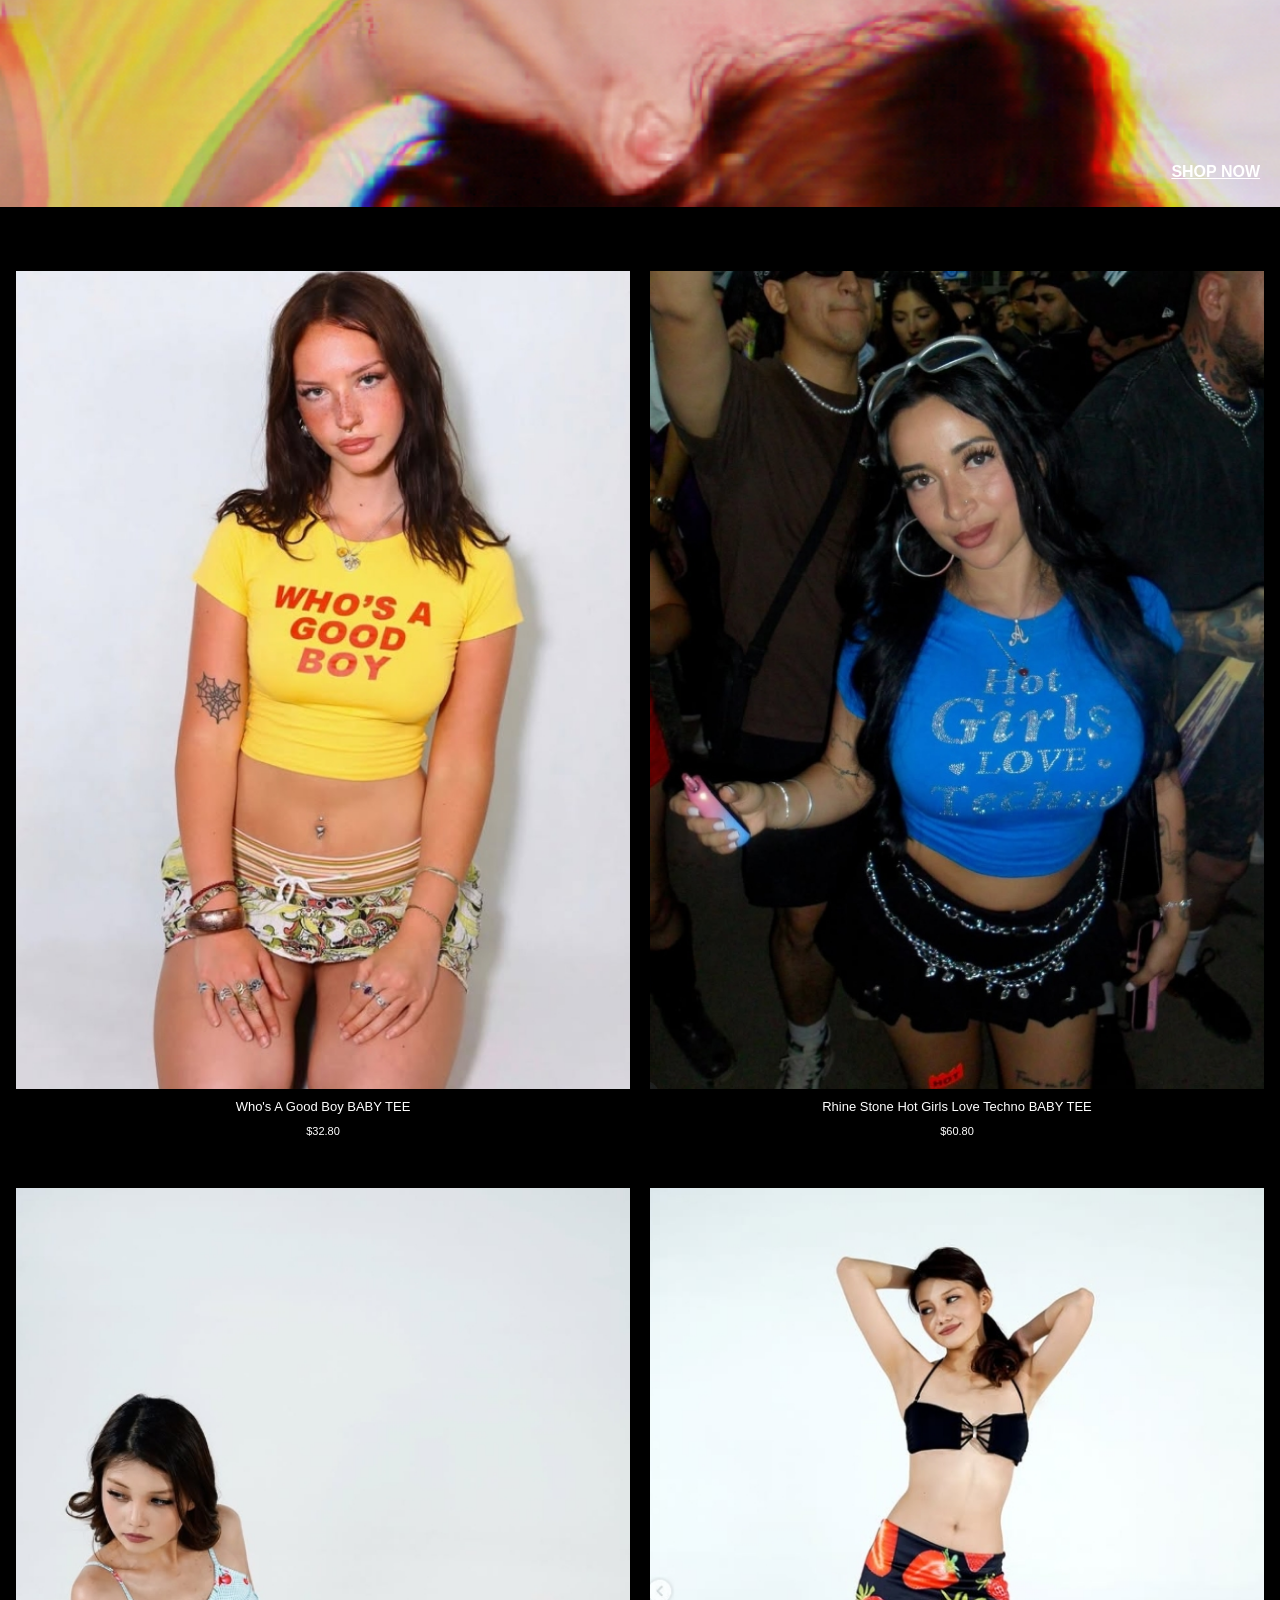
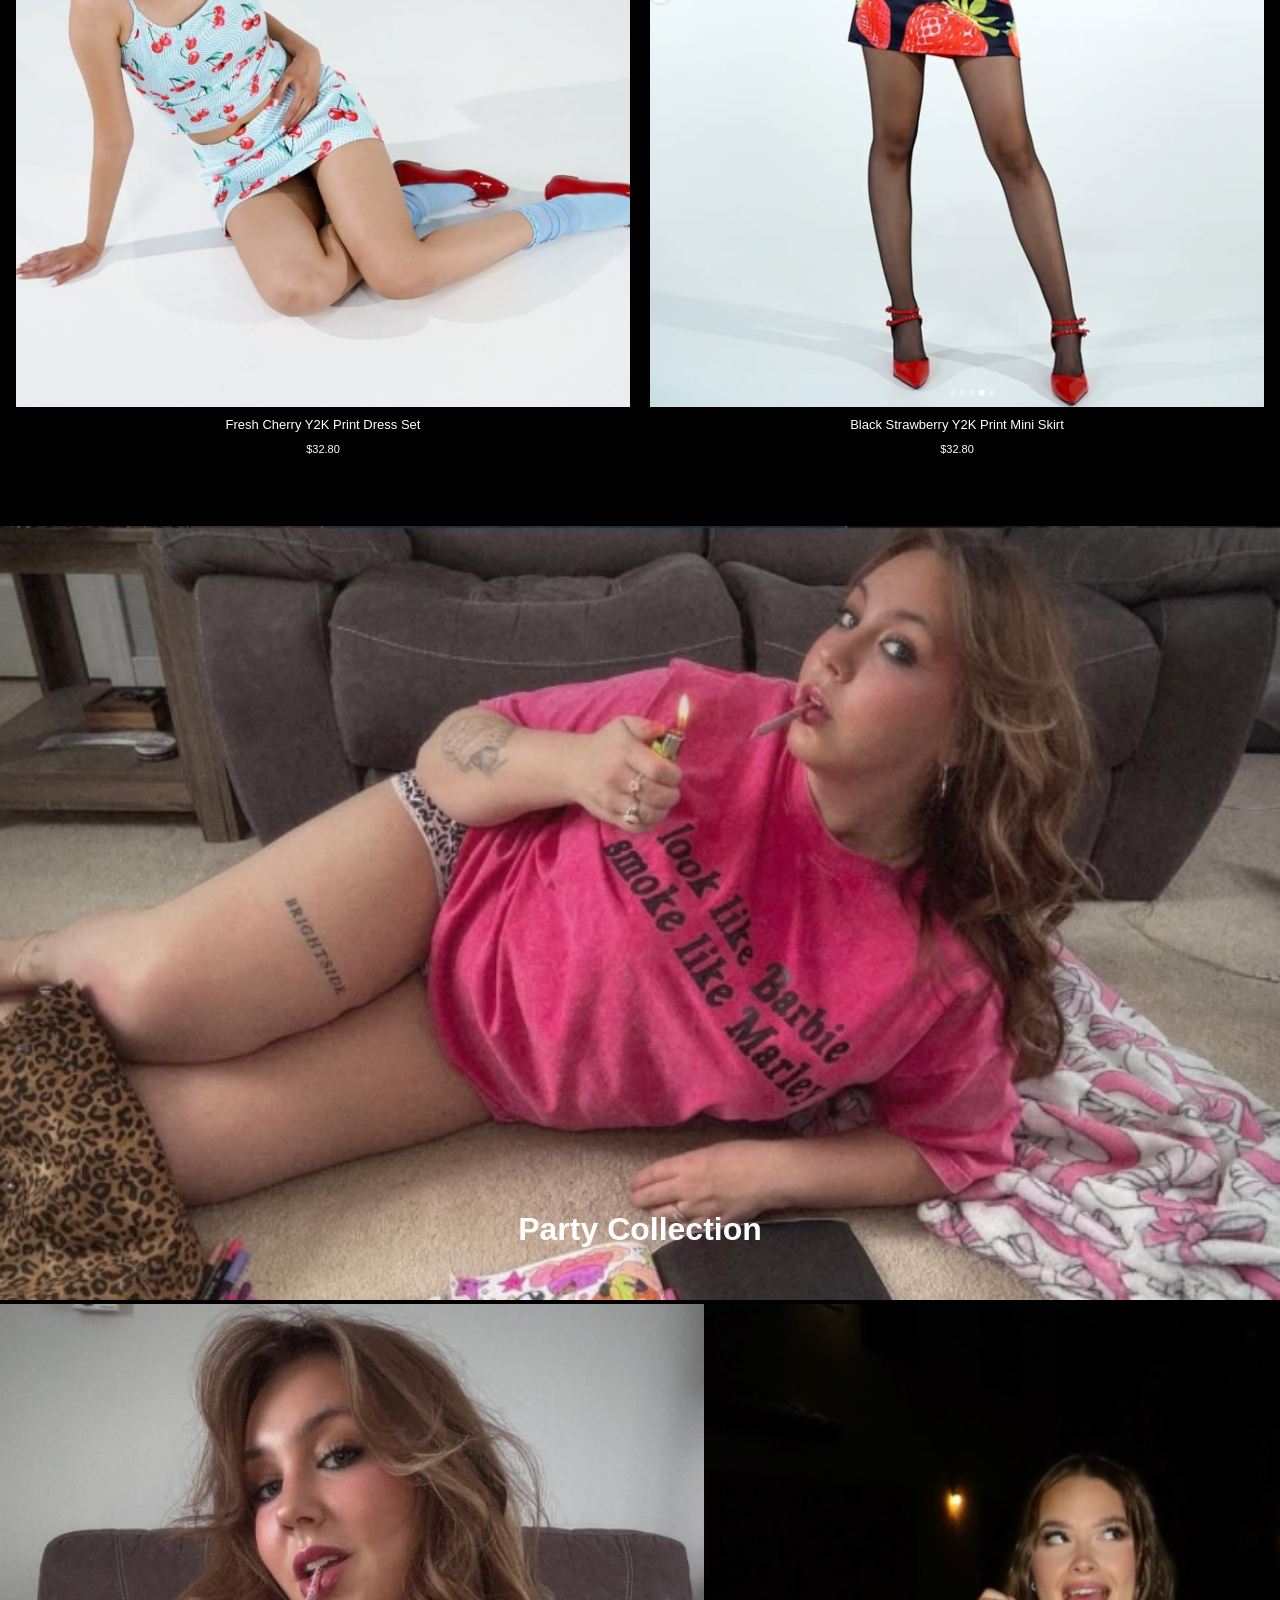
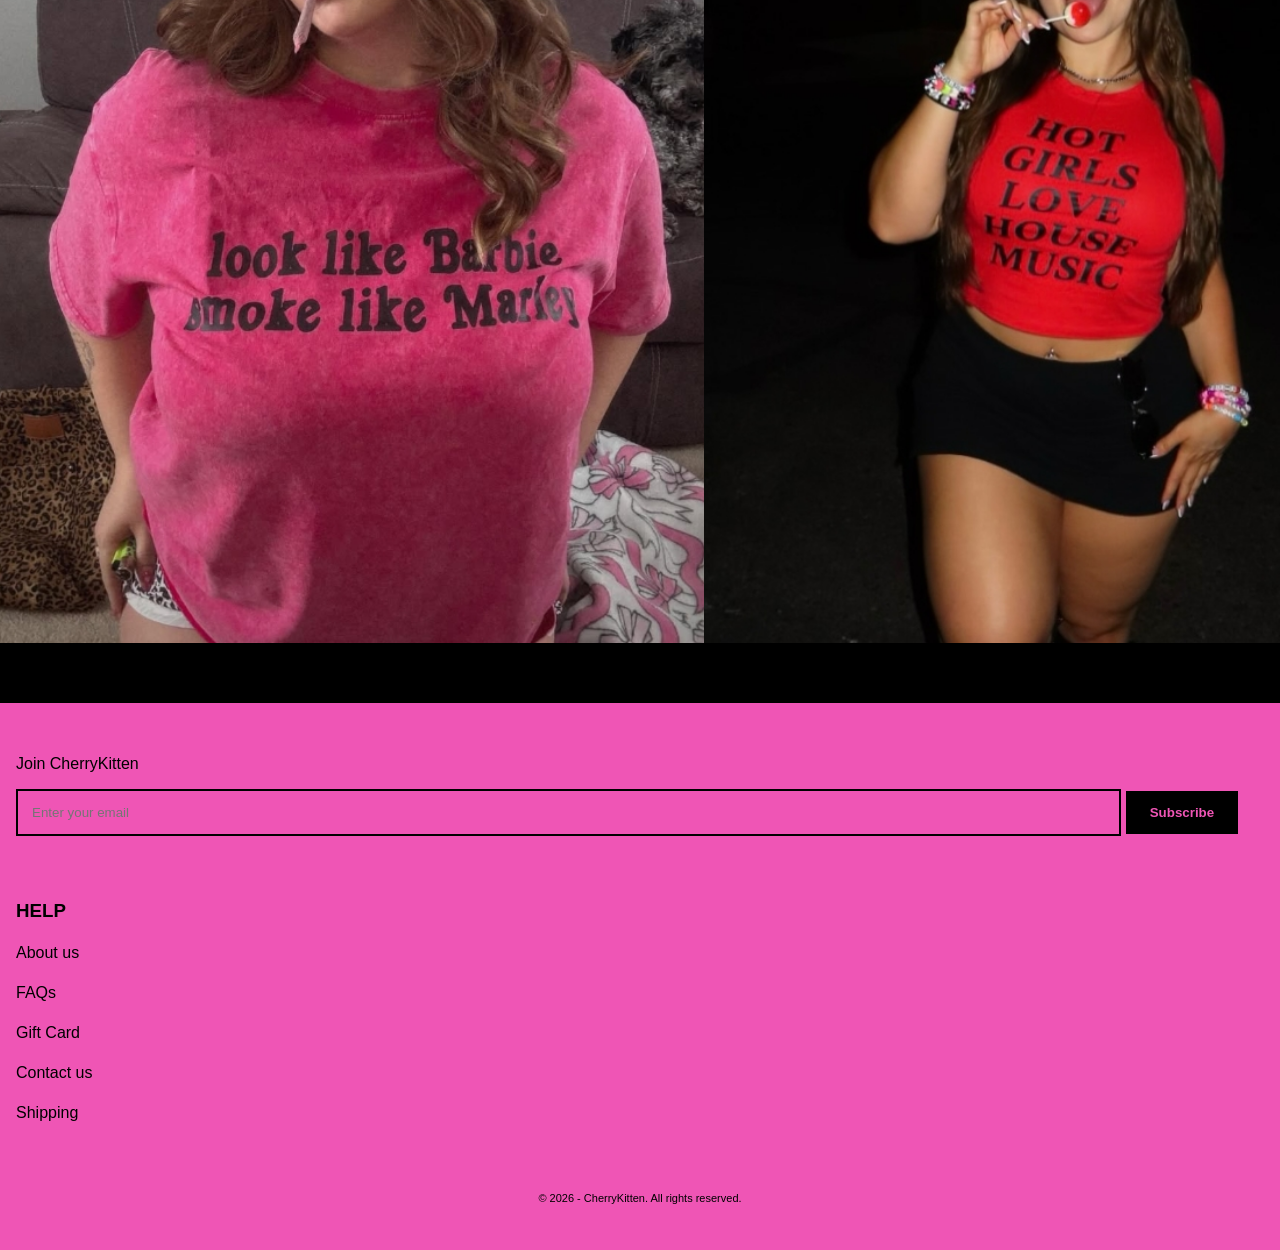
==== commit e5c9b477: "add search bar overlay and tried multiple versions, add js interactions; couldn't find a way to buil" ====
--- a/index.html
+++ b/index.html
@@ -34,7 +34,7 @@
         </a>
 
         <div class="header-icons">
-            <button class ="icon-btn">
+            <button class ="icon-btn search-btn">
                 <img src="images/search.svg">
             </button>
 
@@ -92,6 +92,35 @@
 
     </main>
 
+    <div class="search-overlay" id="searchOverlay">
+    
+    <div class="search-container">
+
+        <div class="search-bar">
+            <input type="text" id="searchInput" placeholder="Search">
+            <button class="search-submit-btn" type="button">
+    <img src="images/search.svg" alt="Search">
+</button>
+        </div>
+
+        <!-- Suggestions -->
+        <div class="search-section">
+            <p class="section-title">Suggestions</p>
+            <div class="suggestions" id="suggestions"></div>
+        </div>
+
+        <!-- Products -->
+        <div class="search-section">
+            <p class="section-title">Products</p>
+            <div id="searchResults"></div>
+        </div>
+
+        <button class="view-all-btn">View All Results</button>
+
+    </div>
+
+</div>
+
     <footer class="footer">
         <p>Join CherryKitten</p>
 
--- a/style.css
+++ b/style.css
@@ -56,14 +56,23 @@
     gap: 14px;
 }
 
-.header > .icon-btn {
-    justify-self: start;
-}
+
 
 .icon-btn {
     background: none;
     border: none;
     filter:invert(1);
+    width: 40px;
+    height: 40px;
+    padding: 0;
+    display: flex;
+    align-items: center;
+    justify-content: center;
+}
+
+.icon-btn img {
+    width: 24px;
+    height: 24px;
 }
 
 .hero {
@@ -184,3 +193,668 @@
     font-size: 11px;
 }
 
+
+.product-detail {
+    background: black;
+    color: white;
+    padding-bottom: 40px;
+}
+
+.product-img {
+    width: 100%;
+    display: block;
+    aspect-ratio: 3 / 4;
+    object-fit: cover;
+}
+
+.image-count {
+    display: flex;
+    justify-content: center;
+    gap: 14px;
+    font-size: 18px;
+    margin: 18px 0 28px;
+}
+
+.product-info {
+    padding: 0 18px;
+}
+
+.product-info h1 {
+    font-size: 22px;
+    font-weight: normal;
+    margin: 0 0 24px;
+}
+
+.product-price {
+    font-size: 18px;
+    margin-bottom: 14px;
+}
+
+.info-row {
+    border-top: 1px solid #777;
+    padding: 22px 0;
+    font-size: 18px;
+}
+
+.colors {
+    border-top: 1px solid #777;
+    padding: 22px 0;
+}
+
+.colors p {
+    font-size: 18px;
+    margin-bottom: 16px;
+}
+
+.color-dots {
+    display: flex;
+    gap: 12px;
+}
+
+.dot {
+    width: 26px;
+    height: 26px;
+    border-radius: 50%;
+}
+
+.yellow { background: #f7df3e}
+.blue { background: #3b82f6}
+.pink { background: #f472b6}
+.white { background: #ffffff}
+
+.add-to-cart-btn {
+    width: 100%;
+    background: #ef55b5;
+    color: black;
+    border: none;
+    padding: 18px;
+    font-size: 18px;
+    margin-top: 10px;
+}
+
+.cart-overlay {
+    position: fixed;
+    inset: 0;
+    background: rgba(0, 0, 0, 0.45);
+    display: none;
+    z-index: 1000;
+}
+
+.cart-overlay.active {
+    display: block;
+}
+
+.cart-panel {
+    position: absolute;
+    right: 0;
+    top: 0;
+    width: 85%;
+    max-width: 390px;
+    height: 100vh;
+    background: black;
+    color: white;
+    padding: 18px 16px 40px;
+    box-sizing: border-box;
+    display: flex;
+    flex-direction: column;
+}
+
+.cart-header {
+    display: flex;
+    justify-content: space-between;
+    align-items: center;
+    border-bottom: 1px solid white;
+    padding-bottom: 10px;
+}
+
+.cart-header h2 {
+    font-size: 20px;
+    font-weight: normal;
+    margin:0;
+}
+
+.close-cart {
+    background: none;
+    border: none;
+    color: white;
+    font-size: 30px;
+}
+
+.cart-item {
+    display: grid;
+    grid-template-columns: 90px 1fr;
+    gap: 18px;
+    margin-top: 50px;
+}
+
+.cart-item img {
+    width: 90px;
+    height: 110px;
+    object-fit: cover;
+}
+
+.cart-item-info h3{
+    font-size: 15px;
+    font-weight: normal;
+    margin: 0 0 8px;
+}
+
+.cart-item-info p {
+    font-size: 13px;
+    color: #aaa;
+    margin: 6px 0;
+}
+
+.quantity-control {
+    display: grid;
+    grid-template-columns: 1fr 1fr 1fr;
+    width: 150px;
+    border: 1px solid #aaa;
+    margin-top: 10px;
+}
+
+.quantity-control button,
+.quantity-control span {
+    background: transparent;
+    color: white;
+    border: none;
+    text-align: center;
+    padding: 10px;
+}
+
+.cart-bottom {
+    margin-top: auto;
+}
+
+.cart-bottom a{
+    color: white;
+    font-size: 12px;
+}
+
+.checkout-btn {
+    display: block;
+    background:#ef55b5;
+    color: black !important;
+    text-align: center;
+    text-decoration: none;
+    padding: 16px;
+    margin-top: 16px;
+}
+
+.checkout-body {
+    background: black;
+    color: white;
+}
+
+.checkout-header {
+    height: 72px;
+    background: black;
+    display: grid;
+    grid-template-columns: 1fr auto 1fr;
+    align-items: center;
+    padding: 0 16px;
+}
+
+.checkout-back {
+    justify-self: start;
+    width: 36px;
+    height: 36px;
+    display: flex;
+    align-items: center;
+}
+
+.checkout-back img {
+    width: 22px;
+    filter: invert(1);
+}
+
+.checkout-logo {
+    justify-self: center;
+}
+
+.checkout-logo img {
+    width: 110px;
+}
+
+.checkout-page {
+    background: black;
+}
+
+.order-summary-top {
+    background: white;
+    color: black;
+    padding: 18px 16px;
+}
+
+.summary-title {
+    display: flex;
+    justify-content: space-between;
+    font-size: 13px;
+}
+
+.order-summary-pink {
+    background: #ef55b5;
+    color: black;
+    padding: 28px 16px 24px;
+}
+
+.summary-product {
+    display: grid;
+    grid-template-columns: 48px 1fr auto;
+    gap: 12px;
+    position: relative;
+    margin-bottom: 22px;
+}
+
+.summary-product img {
+    width: 48px;
+    height: 64px;
+    object-fit: cover;
+}
+
+.item-count {
+    position: absolute;
+    left: 38px;
+    top: -8px;
+    background: white;
+    border-radius: 50%;
+    padding: 2px 6px;
+    font-size: 10px;
+}
+
+.summary-product-info h3 {
+    font-size: 13px;
+    font-weight: normal;
+    margin: 0;
+}
+
+.summary-product-info p {
+    font-size: 11px;
+    margin: 12px 0 0;
+    color: #585858;
+}
+
+.summary-price {
+    font-size: 12px;
+    margin: 0;
+}
+
+.discount-row {
+    display: grid;
+    grid-template-columns: 1fr 70px;
+    gap: 12px;
+    margin: 24px 0;
+}
+
+.discount-row input,
+.discount-row button {
+    border: none;
+    border-radius: 4px;
+    padding: 14px 10px;
+    font-size: 11px;
+}
+
+.discount-row button {
+    background: white;
+    color: black;
+}
+
+.price-row,
+.total-row {
+    display: flex;
+    justify-content: space-between;
+    font-size: 12px;
+    margin-top: 18px;
+}
+
+.total-row {
+    font-size: 15px;
+    margin-top: 24px;
+}
+
+.paypal-section {
+    padding: 28px 16px 16px;
+}
+
+.paypal-btn {
+    width: 100%;
+    background: #ffc13b;
+    border: none;
+    border-radius: 8px;
+    padding: 14px;
+    font-weight: bold;
+    font-size: 18px;
+    color: #113984
+}
+
+.or-line {
+    display:flex;
+    align-items: center;
+    gap: 12px;
+    margin-top: 18px;
+}
+
+.or-line span {
+    height: 2px;
+    background: #aaa;
+    flex: 1;
+}
+
+.or-line p {
+    font-size: 10px;
+    margin: 0;
+}
+
+.checkout-form-section,
+.shipping-methods,
+.payment-section {
+    padding: 0 16px 20px;
+}
+
+.section-heading {
+    display: flex;
+    justify-content: space-between;
+    align-items: center;
+}
+
+.checkout-form-section h2,
+.shipping-methods h2,
+.payment-section h2 {
+    font-size: 16px;
+    font-weight: normal;
+    margin: 20px 0 12px;
+}
+
+.section-heading a {
+    color: white;
+    font-size: 12px;
+}
+
+.checkout-form-section input,
+.payment-card input {
+    width: 100%;
+    box-sizing: border-box;
+    border: none;
+    border-radius: 8px;
+    padding: 15px 12px;
+    margin-bottom: 16px;
+    font-size: 13px;
+}
+
+.checkbox-row input,
+.save-row input,
+.billing-row input {
+    width: 16px;
+    height: 16px;
+    margin: 0;
+}
+
+.disabled-box {
+    background: #aaa;
+    color: #555;
+    padding: 16px;
+    border-radius: 8px;
+    font-size: 13px;
+}
+
+.payment-card {
+    background: white;
+    color: black;
+    border-radius: 24px;
+    padding: 18px 16px;
+}
+
+.payment-card input {
+    background: #d9d9d9;
+    color: black;
+    border-radius: 3px;
+}
+
+.billing-row {
+    color: #777;
+    border-bottom: 1px solid #ccc;
+    padding-bottom: 12px;
+}
+
+.payment-option {
+    display: flex;
+    justify-content: space-between;
+    padding: 10px 0;
+    font-size: 13px;
+}
+
+.checkout-total-card {
+    display: grid;
+    grid-template-columns: 55px 1fr auto;
+    gap: 12px;
+    align-items: center;
+    padding: 10px 16px;
+}
+
+.checkout-total-card img {
+    width: 50px;
+    height: 60px;
+    object-fit: cover;
+}
+
+.checkout-total-card h3 {
+    margin: 0;
+    font-size: 20px;
+}
+
+.checkout-total-card p {
+    margin: 8px 0 0;
+    font-size: 12px;
+}
+
+.checkout-total-price {
+    display: flex;
+    gap: 6px;
+    align-items: center;
+}
+
+.checkout-total-price span {
+    background: white;
+    color: black;
+    border-radius: 4px;
+    padding: 2px 5px;
+    font-size: 9px;
+}
+
+.checkout-total-price strong {
+    font-size: 16px;
+}
+
+.pay-now-btn {
+    width: calc(100% - 32px);
+    margin: 18px 16px;
+    background: #ef55b5;
+    color: black;
+    border: none;
+    border-radius: 8px;
+    padding: 16px;
+    font-size: 16px;
+}
+
+.checkout-footer {
+    display: flex;
+    justify-content: space-between;
+    border-top: 1px solid #aaa;
+    padding: 16px;
+}
+
+.checkout-footer a {
+    color: white;
+    font-size: 10px;
+}
+
+.checkout-page {
+    overflow-x: hidden;
+}
+
+.order-summary-pink,
+.checkout-form-section,
+.shipping-methods,
+.payment-section,
+.checkout-total-card {
+    box-sizing: border-box;
+}
+
+
+.search-overlay {
+    position: fixed;
+    inset: 0;
+    background: rgba(0,0,0,0.75);
+    z-index: 2000;
+    display: none;
+    padding: 20px;
+}
+
+.search-overlay.active {
+    display: block;
+}
+
+.search-box {
+    display: flex;
+    gap: 10px;
+    margin-bottom: 20px;
+}
+
+.search-box input {
+    flex: 1;
+    padding: 14px;
+    font-size: 16px;
+    border: none;
+}
+
+.search-box button {
+    background: none;
+    color: white;
+    font-size: 20px;
+    border: none;
+}
+
+.search-results {
+    display: flex;
+    flex-direction: column;
+    gap: 16px;
+}
+
+.search-item {
+    display: flex;
+    gap: 12px;
+    align-items: center;
+}
+
+.search-item img {
+    width: 60px;
+    height: 70px;
+    object-fit: cover;
+}
+
+.search-item p {
+    margin: 0;
+    font-size: 13px;
+}
+
+.search-container {
+    background: #efefef;
+    padding: 20px;
+    color:black;
+    width: 100%;
+    box-sizing: border-box;
+}
+
+.search-bar {
+    display: flex;
+    align-items: center;
+    border: 2px solid black;
+    padding: 0 12px;
+    height: 58px;
+}
+
+.search-bar input {
+    flex: 1;
+    border: none;
+    background: transparent;
+    font-size: 18px;
+    outline: none;
+}
+
+.search-bar button {
+    border: none;
+    background: none;
+    cursor: pointer;
+    padding: 0;
+}
+
+.search-submit-btn img {
+    width: 28px;
+    height: 28px;
+    display: block;
+}
+
+.search-section {
+    margin-top: 16px;
+}
+
+.section-title {
+    font-size: 13px;
+    color: #555;
+    margin: 18px 0 10px;
+    padding-bottom: 8px;
+    border-bottom: 1px solid #aaa;
+}
+
+.suggestions {
+    display: flex;
+    gap: 24px;
+    flex-wrap: wrap;
+}
+
+.suggestions span {
+    font-size: 14px;
+    cursor: pointer;
+    color: black;
+}
+
+.search-item {
+    display: flex;
+    gap: 14px;
+    margin-bottom: 22px;
+    align-items: center;
+    text-decoration: none;
+    color: black;
+}
+
+.search-item img {
+    width: 92px;
+    height: 110px;
+    min-width: 92px;
+    object-fit: cover;
+    object-position: top center;
+    display: block;
+}
+
+.search-item p:first-child {
+    font-size: 15px;
+    margin-bottom: 10px;
+}
+
+.search-item p:last-child {
+    font-size: 14px;
+    color: #888;
+}
+
+.view-all-btn {
+    display: block;
+    margin: 30px auto 0;
+    width: 280px;
+    background: black;
+    color: #ef55b5;
+    padding: 16px;
+    border: none;
+    font-size: 15px;
+    font-family: Arial, Helvetica, sans-serif;
+    text-align: center;
+}
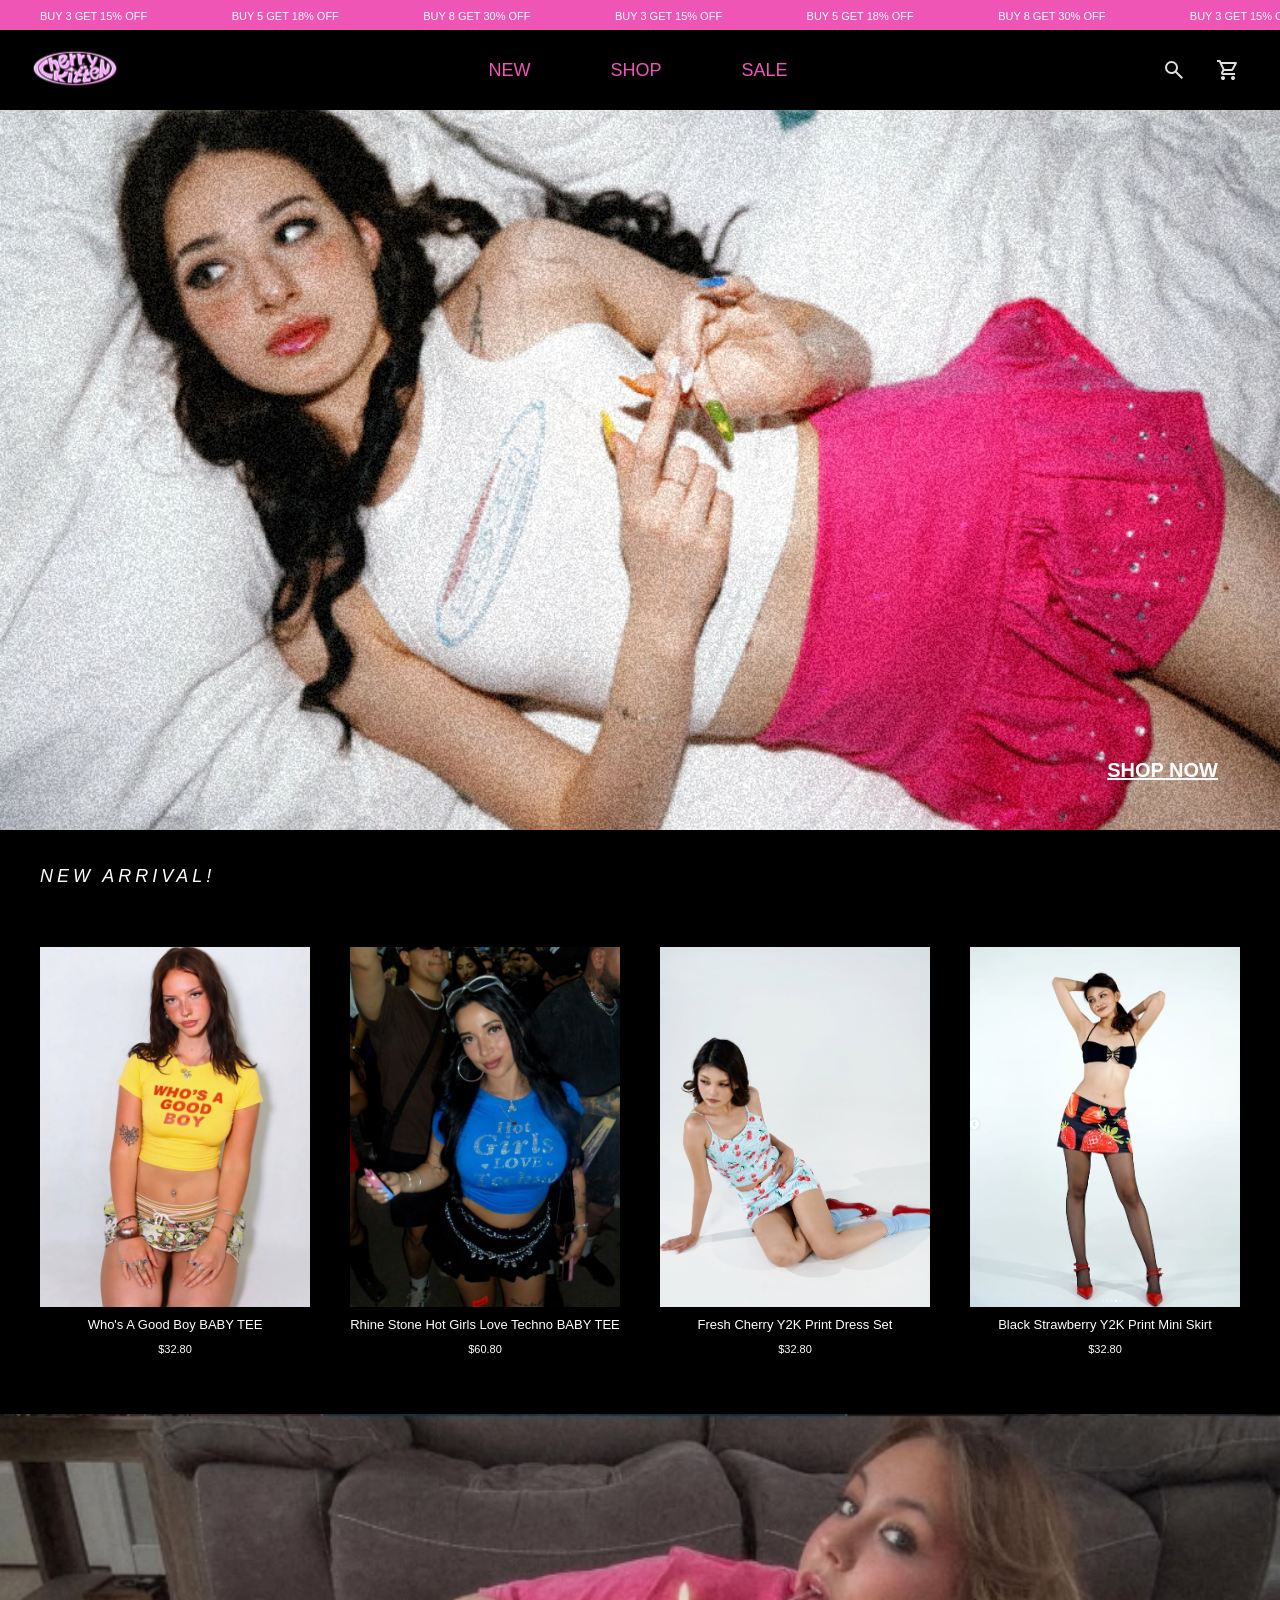
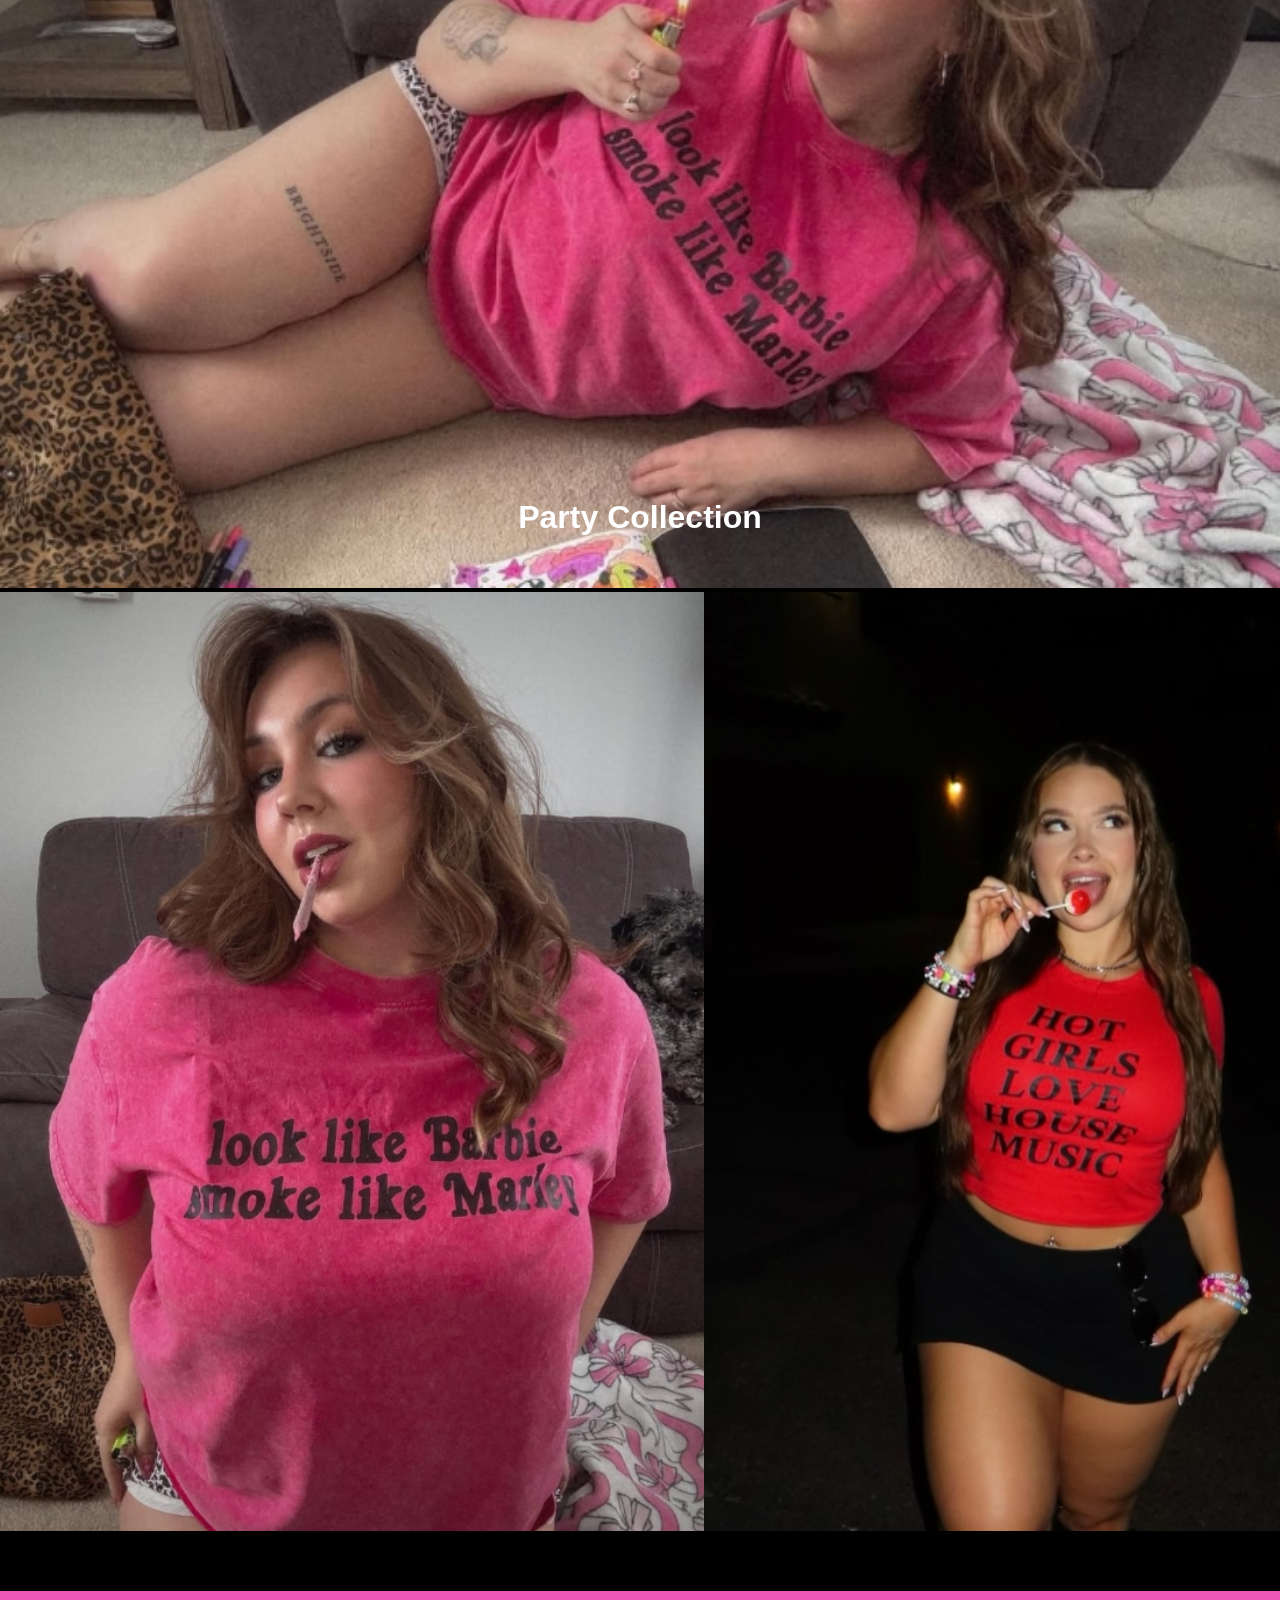
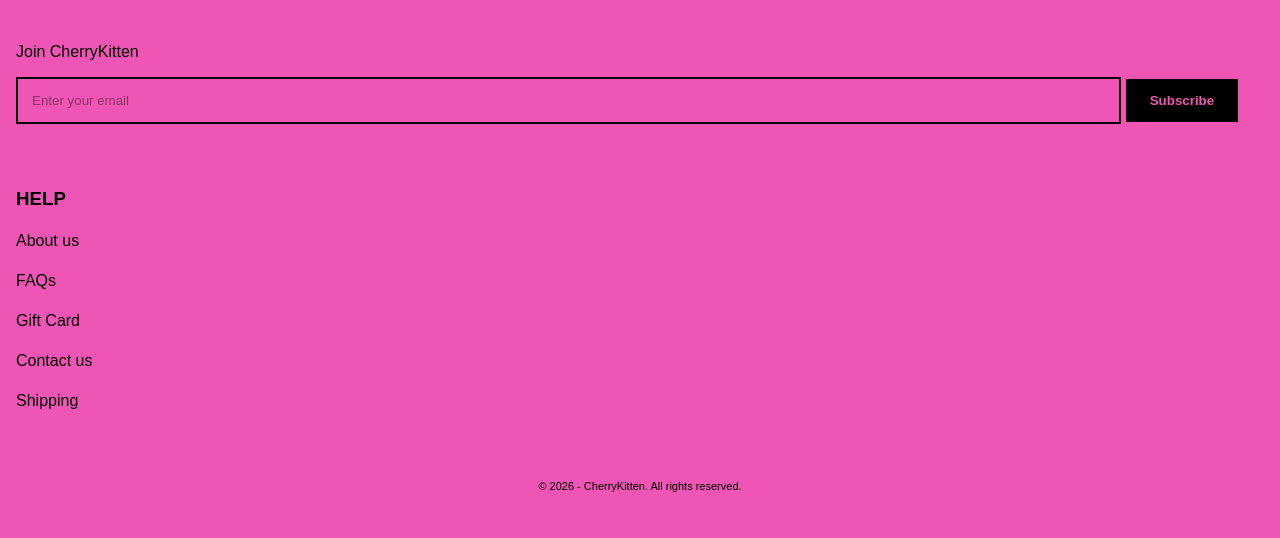
==== commit d1de1b75: "build basic layout of desktop homepage, still needs to fix the size" ====
--- a/index.html
+++ b/index.html
@@ -25,21 +25,27 @@
     </div>
 
     <header class="header">
-        <button class="icon-btn">
-            <img src="images/menu.svg">
-        </button>
+        <button class="icon-btn" id="openMenu">
+            <img src="images/menu.svg" alt="Menu">
+    </button>
 
         <a href="index.html" class="logo">
             <img src="images/logo.avif" alt="CherryKitten Logo">
         </a>
+
+        <nav class="desktop-nav">
+            <a href="#">NEW</a>
+            <a href="#">SHOP</a>
+            <a href="#">SALE</a>
+        </nav>
 
         <div class="header-icons">
             <button class ="icon-btn search-btn">
                 <img src="images/search.svg">
             </button>
 
-            <button class="icon-btn">
-                <img src="images/cart.svg">
+            <button class="icon-btn open-cart-btn">
+                <img src="images/cart.svg" alt="cart">
             </button>
         </div>
     </header>
@@ -51,6 +57,10 @@
             <a href="#products" class="shop-link">SHOP NOW</a>
         </section>
 
+        <section class="products-heading">
+            <h2>NEW ARRIVAL!</h2>
+        </section>
+        
         <section id="products" class="products">
             <article class="product-card">
                 <a href="product.html">
@@ -120,6 +130,73 @@
     </div>
 
 </div>
+    <!-- menu -->
+     <div class="menu-overlay" id="menuOverlay">
+     <div class="menu-panel">
+        <button class="close-menu" id="closeMenu">×</button>
+
+        <nav class="menu-list">
+            <a href="#">NEW</a>
+
+            <a href="#" class="menu-row"id="openSubmenu">
+                <span>SHOP ALL</span>
+                <span>›</span>
+            </a>
+
+            <a href="#">SALE</a>
+        </nav>
+        <!--submenu-->
+        <div class="submenu" id="submenu">
+
+    <button class="submenu-back" id="closeSubmenu">
+        ‹
+    </button>
+
+    <div class="submenu-links">
+        <a href="#">PARTY COLLECTION</a>
+        <a href="#">TOPS</a>
+        <a href="#">BOTTOMS</a>
+        <a href="#">DRESSES</a>
+    </div>
+
+</div>
+
+        <div class="menu-login">
+            <span>◎</span>
+            <span>LOGIN</span>
+        </div>
+    </div>
+</div>
+    <!-- cart -->
+<div class="cart-overlay" id="cartOverlay">
+    <div class="cart-panel">
+        <div class="cart-header">
+            <h2>Cart</h2>
+            <button class="close-cart" id="closeCart">x</button>
+        </div>
+
+        <div class="cart-item">
+            <img src="images/yellowbabytee.jpeg" alt="Yellow BABY TEE">
+
+            <div class="cart-item-info">
+                <h3>Who's A Good Boy BABY TEE - Yellow</h3>
+                <p>$32.80</p>
+                <p>Size: Small</p>
+
+                <div class="quantity-control">
+                    <button>-</button>
+                    <span>1</span>
+                    <button>+</button>
+                </div>
+            </div>
+        </div>
+
+        <div class="cart-bottom">
+            <a href="#">ADD NOTE</a>
+            <a href="checkout.html" class="checkout-btn">CHECKOUT</a>
+        </div>
+    </div>
+</div>
 
     <footer class="footer">
         <p>Join CherryKitten</p>
--- a/style.css
+++ b/style.css
@@ -165,6 +165,11 @@
     border: 2px solid black;
     background: transparent;
     margin-bottom: 14px;
+}
+
+.footer input::placeholder {
+    color: #111;
+    opacity: 0.45;
 }
 
 .footer button {
@@ -613,11 +618,14 @@
 .billing-row {
     color: #777;
     border-bottom: 1px solid #ccc;
-    padding-bottom: 12px;
+    padding-bottom: 16px;
+    display: flex;
+    align-items: center;
 }
 
 .payment-option {
     display: flex;
+    align-items: center;
     justify-content: space-between;
     padding: 10px 0;
     font-size: 13px;
@@ -857,4 +865,192 @@
     font-size: 15px;
     font-family: Arial, Helvetica, sans-serif;
     text-align: center;
-}+}
+
+/*menu*/
+
+.menu-overlay {
+    position: fixed;
+    inset: 0;
+    background: rgba(0,0,0,0.45);
+    display: none;
+    z-index: 2500;
+}
+
+.menu-overlay.active {
+    display: block;
+}
+
+.menu-panel {
+    width: 85%;
+    max-width: 390px;
+    height: 100vh;
+    background: black;
+    color: white;
+    padding: 48px 24px 28px;
+    box-sizing: border-box;
+    position: relative;
+}
+
+.menu-list {
+    margin-top: 60px;
+}
+
+.menu-list a {
+    display: block;
+    color: white;
+    text-decoration: none;
+    font-size: 22px;
+    padding: 22px 0;
+    border-bottom: 1px solid #777;
+}
+
+.menu-row {
+    display: flex !important;
+    justify-content: space-between;
+    align-items: center;
+}
+
+.menu-login {
+    position: absolute;
+    left: 24px;
+    right: 24px;
+    bottom: 48px;
+    border-bottom: 1px solid #777;
+    padding-bottom: 16px;
+    display: flex;
+    gap: 12px;
+    align-items: center;
+    font-size: 14px;
+}
+
+/*submenu*/
+.submenu {
+    position: absolute;
+    inset: 0;
+    background: black;
+    padding: 48px 24px 28px;
+    display: none;
+    box-sizing: border-box;
+}
+
+.submenu.active {
+    display: block;
+}
+
+.submenu-links {
+    margin-top: 60px;
+}
+
+.submenu-links a {
+    display: block;
+    color: white;
+    text-decoration: none;
+    font-size: 22px;
+    padding: 22px 0;
+    border-bottom: 1px solid #777;
+}
+
+.close-menu,
+.submenu-back {
+    position: absolute;
+    top: 18px;
+    left: 20px;
+
+    background: none;
+    border: none;
+    color: white;
+
+    font-size: 36px;
+    line-height: 1;
+
+    padding: 0;
+    margin: 0;
+}
+
+.desktop-nav {
+    display: none;
+}
+
+.products-heading {
+    padding: 48px 24px 12px;
+    background: black;
+}
+
+.products-heading h2 {
+    color: #ef55b5;
+
+    font-size: 32px;
+    font-style: italic;
+    letter-spacing: 1px;
+
+    margin: 0;
+}
+
+/*desktop adaption*/
+@media (min-width: 1024px) {
+.products {
+    grid-template-columns: repeat(4, 1fr);
+    padding: 48px 40px;
+    gap: 80px 40px;
+}
+
+.header {
+    display: flex;
+    align-items: center;
+    justify-content: space-between;
+    padding: 10px 32px;
+    height: 60px;
+}
+
+.logo img {
+    width: 90px;
+}
+
+#openMenu {
+    display: none;
+}
+
+.desktop-nav {
+    display: flex;
+    gap: 80px;
+}
+
+.desktop-nav a {
+    color: #ef55b5;
+    text-decoration: none;
+    font-size: 18px;
+}
+
+.hero {
+    height: 720px;
+    overflow: hidden;
+    position: relative;
+}
+
+/*change desktop herobanner, because the previous image is mobile radio, doesn't adapt to desktop*/
+.hero-img {
+    content: url("images/herobanner-desktop.jpg");
+    width: 100%;
+    height: 100%;
+    object-fit: cover;
+}
+
+.shop-link {
+    font-size: 20px;
+    padding: 18px 42px;
+}
+
+.products-heading {
+    padding: 36px 40px 12px;
+}
+
+.products-heading h2 {
+    color: white;
+    font-size: 18px;
+    letter-spacing: 4px;
+    font-weight: 400;
+    text-transform: uppercase;
+}
+}
+
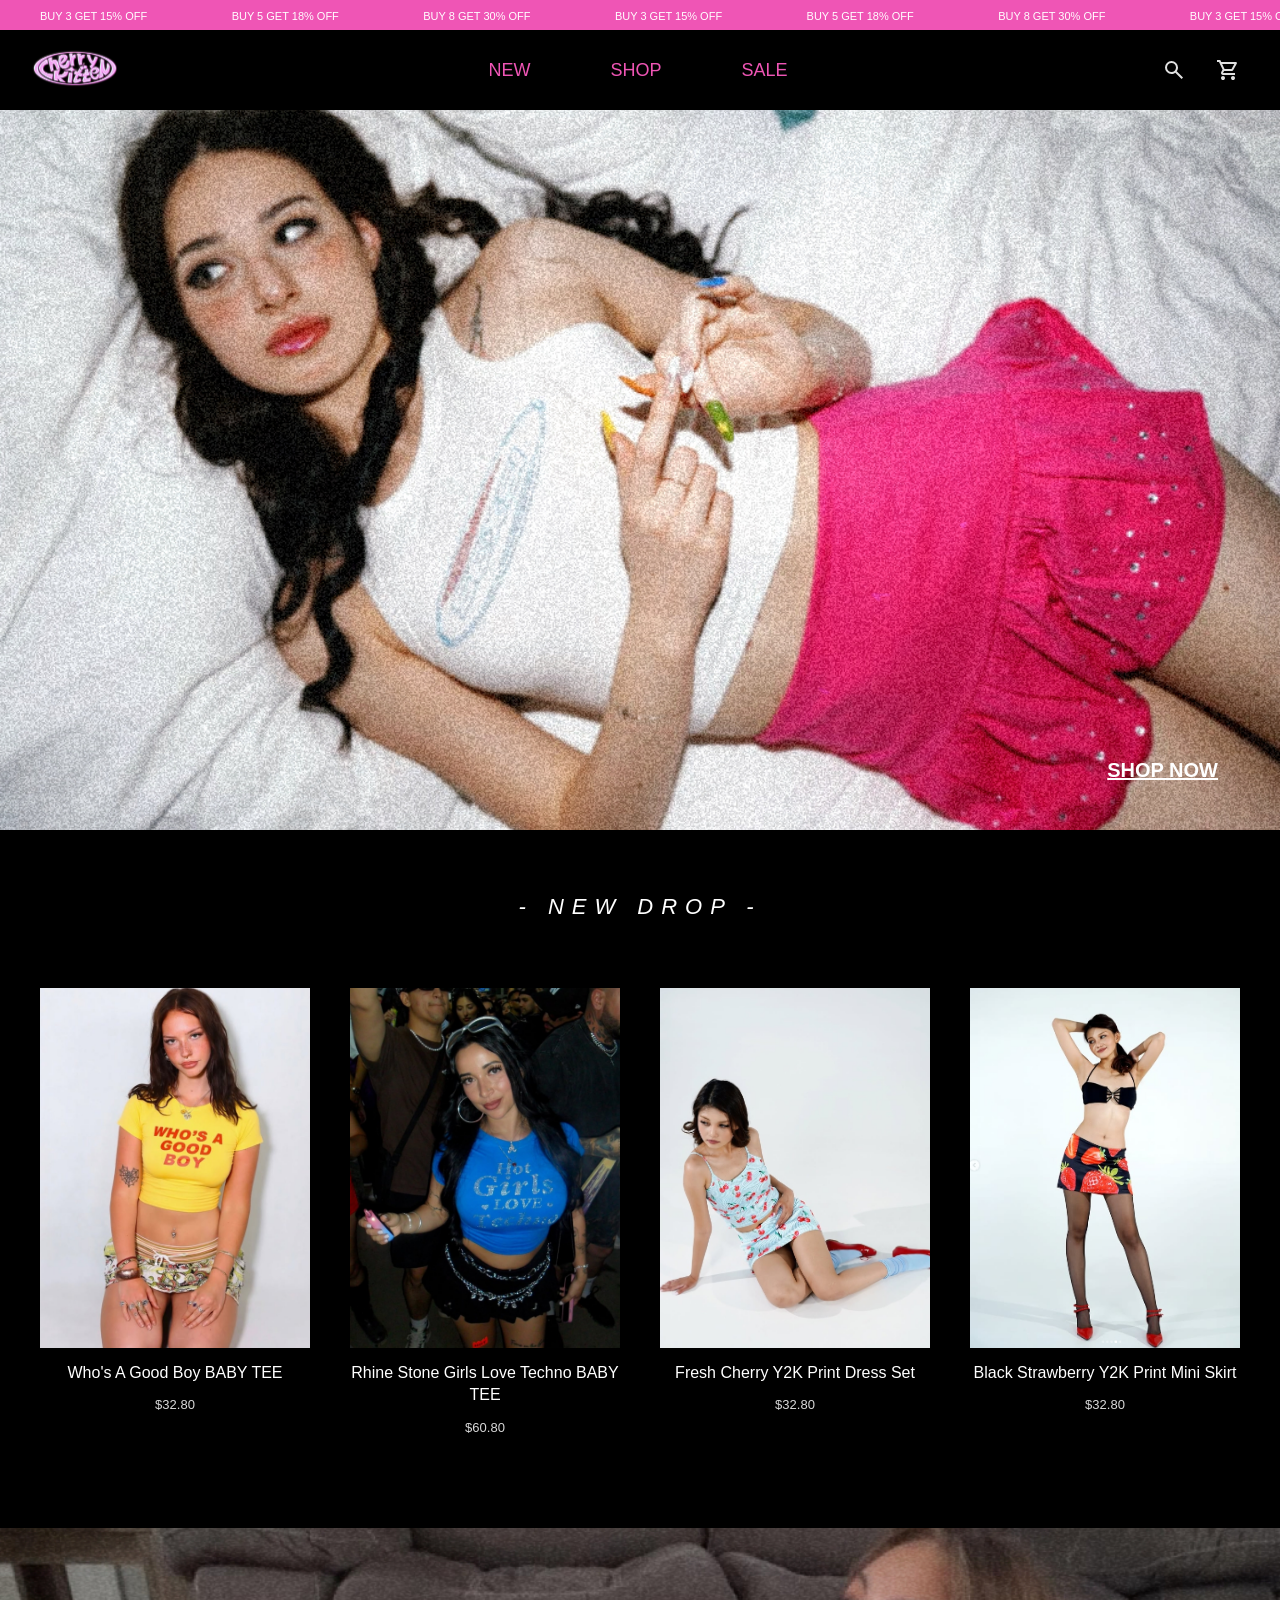
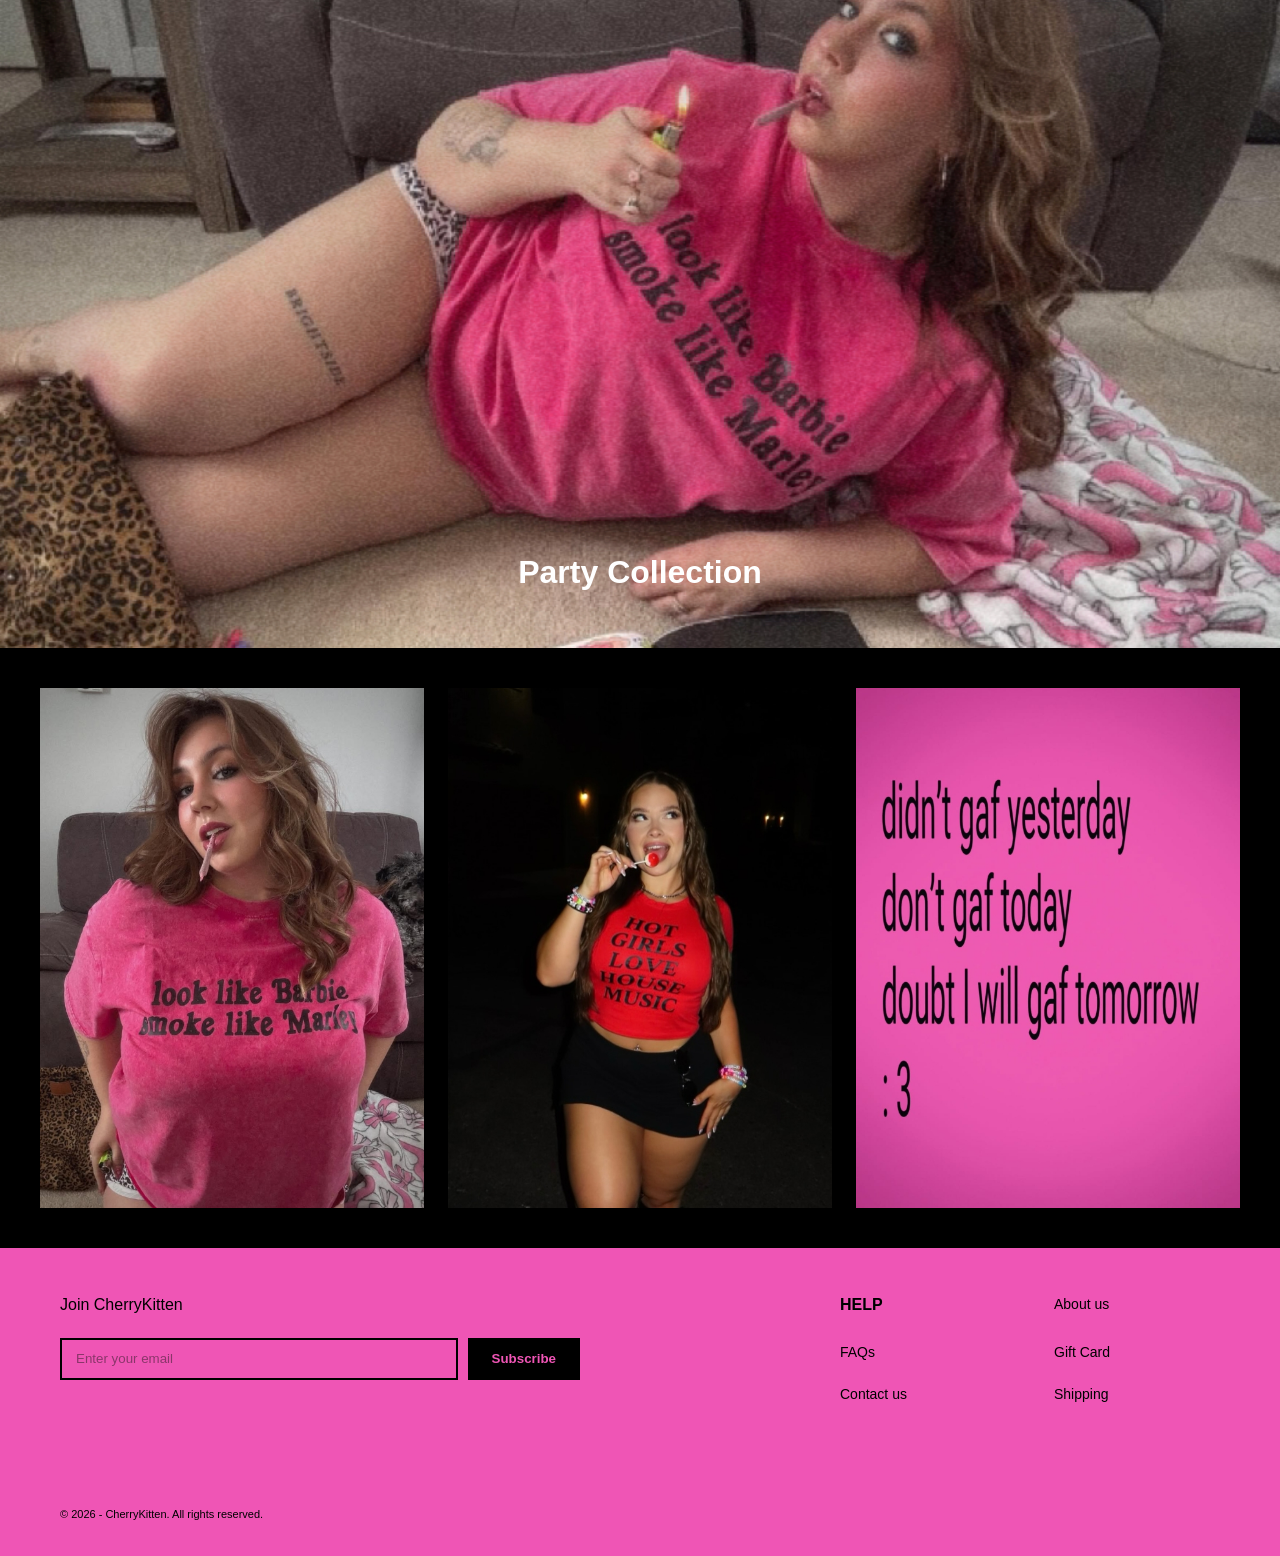
==== commit 04ad50e9: "build the homepage adaption, the footer still needs to fix the layout, the original figma's footer i" ====
--- a/index.html
+++ b/index.html
@@ -58,7 +58,7 @@
         </section>
 
         <section class="products-heading">
-            <h2>NEW ARRIVAL!</h2>
+            <h2> - NEW DROP - </h2>
         </section>
         
         <section id="products" class="products">
@@ -72,7 +72,7 @@
 
             <article class="product-card">
                 <img src="images/bluebabytee.jpeg" alt="Blue baby tee">
-                <h2>Rhine Stone Hot Girls Love Techno BABY TEE</h2>
+                <h2>Rhine Stone Girls Love Techno BABY TEE</h2>
                 <p>$60.80</p>
             </article>
 
@@ -199,20 +199,23 @@
 </div>
 
     <footer class="footer">
+        <div class="footer-left">
         <p>Join CherryKitten</p>
 
         <form>
             <input type="email" placeholder="Enter your email">
             <button type="submit">Subscribe</button>
         </form>
-
+    </div>
+
+    <div class="footer-right">
         <h3>HELP</h3>
         <a href="#">About us</a>
         <a href="#">FAQs</a>
         <a href="#">Gift Card</a>
         <a href="#">Contact us</a>
         <a href="#">Shipping</a>
-
+    </div>
         <p class="copyright">© 2026 - CherryKitten. All rights reserved.</p>
     </footer>
 
--- a/style.css
+++ b/style.css
@@ -991,8 +991,19 @@
 @media (min-width: 1024px) {
 .products {
     grid-template-columns: repeat(4, 1fr);
-    padding: 48px 40px;
+    padding: 20px 40px 80px;
     gap: 80px 40px;
+}
+
+.product-card h2 {
+    font-size: 16px;
+    line-height: 1.4;
+    margin-top: 14px;
+}
+
+.product-card p {
+    font-size: 13px;
+    opacity: 0.85;
 }
 
 .header {
@@ -1020,6 +1031,11 @@
     color: #ef55b5;
     text-decoration: none;
     font-size: 18px;
+    transition: 0.3s ease;
+}
+
+.desktop-nav a:hover {
+    color: white;
 }
 
 .hero {
@@ -1037,20 +1053,138 @@
 }
 
 .shop-link {
+    display: inline-block; /*transform for inline elements sometimes doesnt work*/
     font-size: 20px;
     padding: 18px 42px;
+    color: white;
+    transition: 0.3s ease;
+}
+
+.shop-link:hover {
+    color: #ef55b5;
+    transform: translateX(3px);
 }
 
 .products-heading {
-    padding: 36px 40px 12px;
+    padding: 64px 40px 48px;
+    text-align: center;
+    background: black;
 }
 
 .products-heading h2 {
     color: white;
-    font-size: 18px;
-    letter-spacing: 4px;
+    font-size: 22px;
+    letter-spacing: 8px;
     font-weight: 400;
     text-transform: uppercase;
-}
-}
-
+    margin: 0;
+}
+
+.collection {
+    position: relative;
+    height: 720px;
+    overflow: hidden;
+}
+
+.collection img {
+    content: url("images/collection2.jpg");
+    width: 100%;
+    height: 100%;
+    object-fit: cover;
+    object-position: center 20%;
+    display: block;
+}
+
+.collection-scroll {
+    display: grid;
+    grid-template-columns: repeat(3, 1fr);
+
+    gap: 24px;
+
+    padding: 40px;
+
+    overflow: visible;
+}
+
+.collection-scroll img {
+    width: 100%;
+    min-width: 0;
+
+    height: 520px;
+
+    object-fit: cover;
+
+    margin-bottom: 0;
+}
+
+.footer {
+    background: #ef55b5;
+    color: black;
+    padding: 48px 60px 36px;
+    display: grid;
+    grid-template-columns: 1fr 380px;
+    gap: 80px;
+    align-items: start;
+}
+
+.footer-left {
+    display: flex;
+    flex-direction: column;
+    align-items: flex-start;
+    gap: 12px;
+}
+
+.footer-left p {
+    margin: 0 0 12px;
+}
+
+.footer-right {
+    justify-self: end;
+    width: 380px;
+    display: grid;
+    grid-template-columns: 1fr 1fr;
+    column-gap: 48px;
+    row-gap: 12px;
+}
+
+.footer form {
+    width: 520px;
+    display: flex;
+    gap: 10px;
+    margin: 0 0 24px;
+}
+
+.footer input {
+    width: auto;
+    flex: 1;
+    height: 42px;
+    box-sizing: border-box;
+}
+
+.footer button {
+    height: 42px;
+    padding: 0 24px;
+}
+
+.footer h3 {
+    margin: 0 0 18px;
+    font-size: 16px;
+}
+
+.footer a {
+    display: block;
+    color: black;
+    text-decoration: none;
+    margin: 0 0 14px;
+    font-size: 14px;
+}
+
+.copyright {
+    grid-column: 1;
+    justify-self: start;
+    text-align: left;
+    margin: 10px 0 0;
+    font-size: 11px;
+}
+}
+
